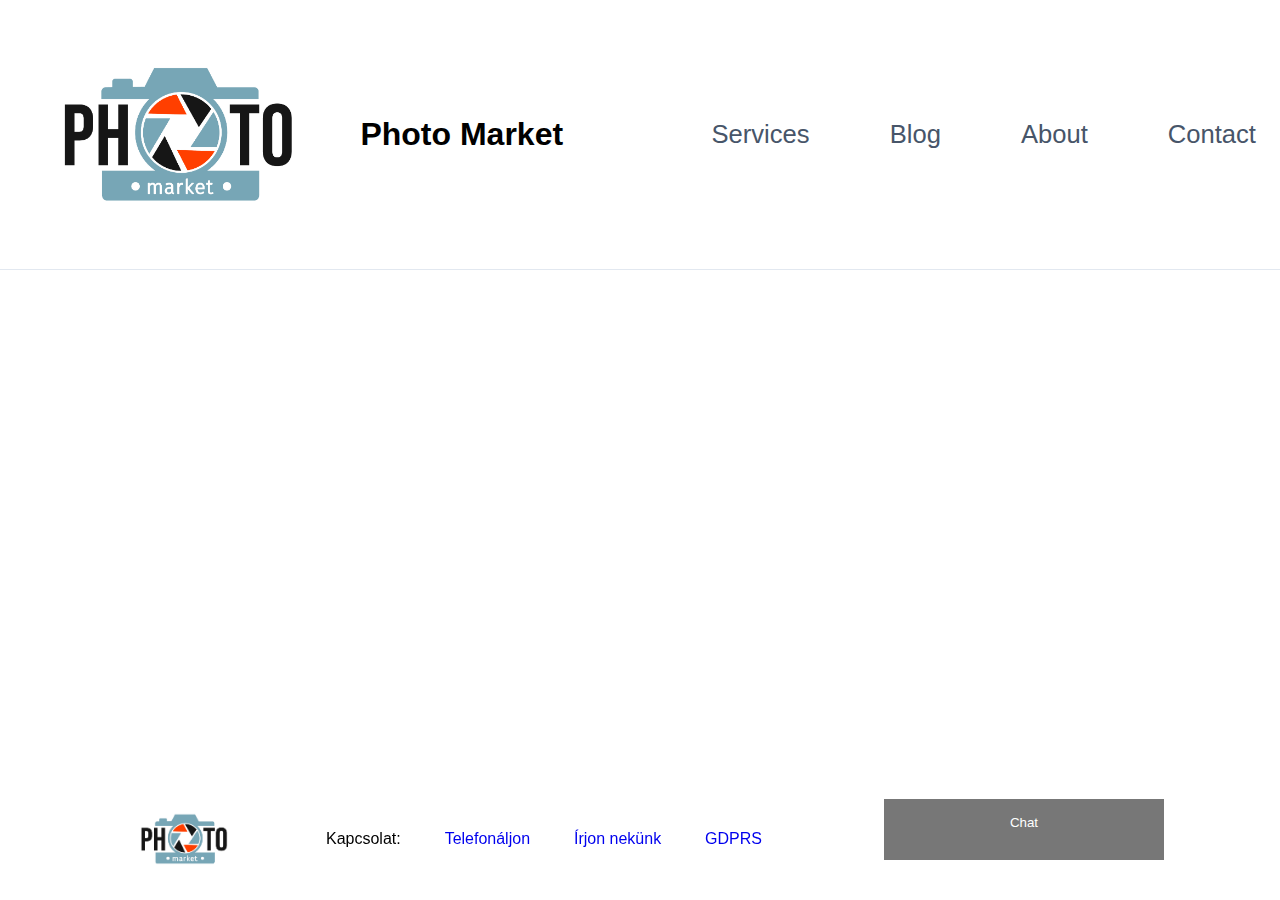
==== index.html @ 163d9f1d "Chatban javítottam" ====
<!DOCTYPE html>
<html lang="en">
<head>
    <meta charset="UTF-8">
    <meta http-equiv="X-UA-Compatible" content="IE=edge">
    <meta name="viewport" content="width=device-width, initial-scale=1.0">
    <title>Közös project</title>
    <link rel="stylesheet" href="index.css">
    <link rel="stylesheet" href="kategóriák.html">
</head>
<body class="body">
    <div class="popup-overlay">
        <div class="popup">
            <h1>Canon nyári akció</h1>
            <p>Kattints a bezáráshoz!</p>
        </div>
    </div>
    <header class="header">
        <nav class="navbar">
            <img  id="logoImg" src="képek/LOGO-01.jpg" alt="logo">
            <h1 id="photoMarket">Photo Market</h1>
            <ul class="nav-menu">
                <li class="nav-item">
                    <a href="#" class="nav-link">Services</a>
                </li>
                <li class="nav-item">
                    <a href="#" class="nav-link">Blog</a>
                </li>
                <li class="nav-item">
                    <a href="#" class="nav-link">About</a>
                </li>
                <li class="nav-item">
                    <a href="#" class="nav-link">Contact</a>
                </li>
            </ul>
            <div class="hamburger">
                <span class="bar"></span>
                <span class="bar"></span>
                <span class="bar"></span>
            </div>
        </nav>
    </header>
    <footer class="footer">
        <div class="a_side"><img src="képek/LOGO-01.jpg" alt="logo"></div>
        <div class="b_side">
            <div id="b_sideLeft">
                <p>Kapcsolat:</p>
                <a href="tel:+36701234567">Telefonáljon</a>
                <a href="mailto:#">Írjon nekünk</a>
                <a href="https://eur-lex.europa.eu/legal-content/HU/TXT/HTML/?uri=LEGISSUM:310401_2">GDPRS</a>
            </div>
            <div id="b_sideRight">
            <button class="open-button" onclick="openForm()">Chat</button>
                <div class="chat-popup" id="myForm">
                    <form action="/action_page.php" class="form-container">
                        <h1>Chat</h1>
                        <label for="msg"><b>Üzenet</b></label>
                        <textarea placeholder="Type message.." name="msg" required></textarea>
                        <button type="submit" class="btn">Küldés</button>
                        <button type="button" class="btn cancel" onclick="closeForm()">Bezár</button>
                    </form>
                </div>
            </div>
        </div>
    </footer>
    <script src="index.js"></script>
</body>
</html>
---- index.css ----
/* popup ablak , sötétítés , stb*/
.popup-overlay {
    position: fixed;
    top: 0;
    left: 0;
    width: 100%;
    height: 100%;
    background-color: rgba(0, 0, 0, 0.7);
    display: flex;
    justify-content: center;
    align-items: center;
    z-index: 9999;
    visibility: hidden;
    opacity: 0;
    transition: visibility 0s, opacity 0.3s;
}
.popup {
    background-color: #f80101;
    width: 30%;
    height: 30%;
    padding: 20px;
    box-shadow: 0 0 10px rgba(0, 0, 0, 0.5);
    cursor: pointer;
    display: flex;
    flex-direction: column;
    align-items: center;
    text-align: center;
    color: #ffffff;
}
.popup h1 {
    font-size: 24px;
    margin-bottom: 10px;
}
.popup p {
    font-size: 16px;
}
.popup-overlay.active {
    visibility: visible;
    opacity: 1;
}
/* a tényleges body*/
body {
    margin: 0;
    padding: 0;
    box-sizing: border-box;
}
html {
    font-family: 'Roboto', sans-serif;
}
li {
    list-style: none;
}
a {
    text-decoration: none;
}

/* Hamburger menü*/
.header{
    border-bottom: 1px solid #E2E8F0;
    position: sticky;
    top: 0;
}
.navbar {
    display: flex;
    justify-content: space-between;
    align-items: center;
    padding: 1rem 1.5rem;
}
#logoImg{
    width: 25%;
    height: 15%;
}
#mutyi{
    font-size: 4rem;
    font-family: 'Roboto', sans-serif;
}
.hamburger {
    display: none;
}
.bar {
    display: block;
    width: 25px;
    height: 3px;
    margin: 5px auto;
    -webkit-transition: all 0.3s ease-in-out;
    transition: all 0.3s ease-in-out;
    background-color: #101010;
}
.nav-menu {
    display: flex;
    justify-content: space-between;
    align-items: center;
}
.nav-item {
    margin-left: 5rem;
}
.nav-link{
    font-size: 1.6rem;
    font-weight: 400;
    color: #475569;
}
.nav-link:hover{
    color: #482ff7;
}
.footer{
    width: 100%;
    height: 10%;
    position: fixed;
    bottom: 0;
    display: flex;
    justify-content: center;
    align-items: center;
    padding: 1rem 1.5rem;
}
.a_side{
    display: flex;
    justify-content: center;
    width: 15%;
}
.a_side img{
    max-width: 60%;
    height: 50%;
}
.b_side{
    display: flex;
    justify-content: space-around;
    width: 75%;
    height: 100%;
}
#b_sideLeft{
    width: 50%;
    display: flex;
    justify-content: space-around;
    align-items: center;
}
#b_sideRight{
    display: flex;
    justify-content: center;
    align-items: center;
    padding-bottom: 20px;
    width: 40%;
}

/* Livechat popup */
.open-button {
    background-color: #555555;
    color: white;
    padding: 16px 20px;
    border: none;
    cursor: pointer;
    opacity: 0.8;
    padding-bottom: 30px;
    bottom: 23px;
    right: 28px;
    width: 280px;
  }
  
  /* Popup alapértelmezés szerint elrejtve */
  .chat-popup {
    display: none;
    position: fixed;
    bottom: 0;
    right: 15px;
    border: 3px solid #f1f1f1;
    z-index: 9;
  }
  
  /* Stílusok hozzáadása a form-hoz */
  .form-container {
    max-width: 300px;
    padding: 10px;
    background-color: white;
  }
  
  /* Teljes szélességű szövegterület */
  .form-container textarea {
    width: 100%;
    padding: 15px;
    margin: 5px 0 22px 0;
    border: none;
    background: #f1f1f1;
    resize: none;
    min-height: 200px;
  }
  
  /* Amikor a szövegterület fókuszba kerül */
  .form-container textarea:focus {
    background-color: #ddd;
    outline: none;
  }
  
  /* Stílus beállítása a küldés gombhoz */
  .form-container .btn {
    background-color: #04AA6D;
    color: white;
    padding: 16px 20px;
    border: none;
    cursor: pointer;
    width: 100%;
    margin-bottom:10px;
    opacity: 0.8;
  }
  
  /* Piros háttérszín a Mégse gombhoz */
  .form-container .cancel {
    background-color: red;
  }
  
  /* Adjon hozzá néhány lebegő effektust a gombokhoz */
  .form-container .btn:hover, .open-button:hover {
    opacity: 1;
  }

/* Mobilbarát stílus */
@media only screen and (max-width: 768px) {
    #photoMarket{
        font-size: 2rem;
    }
    #b_sideLeft{
        font-size: 0.5rem;
    }
    .nav-menu {
        position: fixed;
        left: -100%;
        top: 5rem;
        flex-direction: column;
        background-color: #fff;
        width: 100%;
        border-radius: 10px;
        text-align: center;
        transition: 0.3s;
        box-shadow:
            0 10px 27px rgba(0, 0, 0, 0.05);
    }
    .nav-menu.active {
        left: 0;
    }
    .nav-item {
        margin: 2.5rem 0;
    }
    .hamburger {
        display: block;
        cursor: pointer;
    }
    .hamburger.active .bar:nth-child(2) {
        opacity: 0;
    }
    .hamburger.active .bar:nth-child(1) {
        transform: translateY(8px) rotate(45deg);
    }
    .hamburger.active .bar:nth-child(3) {
        transform: translateY(-8px) rotate(-45deg);
    }
    .open-button {
        display: flex;
        justify-content: center;
        align-items: center;
        text-align: center;
        font-size: 15px;
        color: #101010;
        background-color: chartreuse;
        position: sticky;
        bottom: 10%;
        width: 10%;
        height: 10%;
        border-radius: 50%;
    }
}
  
  /* Tablet méret */
  @media only screen and (min-width: 768px) and (max-width: 1024px) {
    #photoMarket{
        font-size: 1.5rem;
    }
  }
  
  /* Desktop méret */
  @media only screen and (min-width: 1024px) {
    #photoMarket{
        font-size: 2rem;
    }
  }
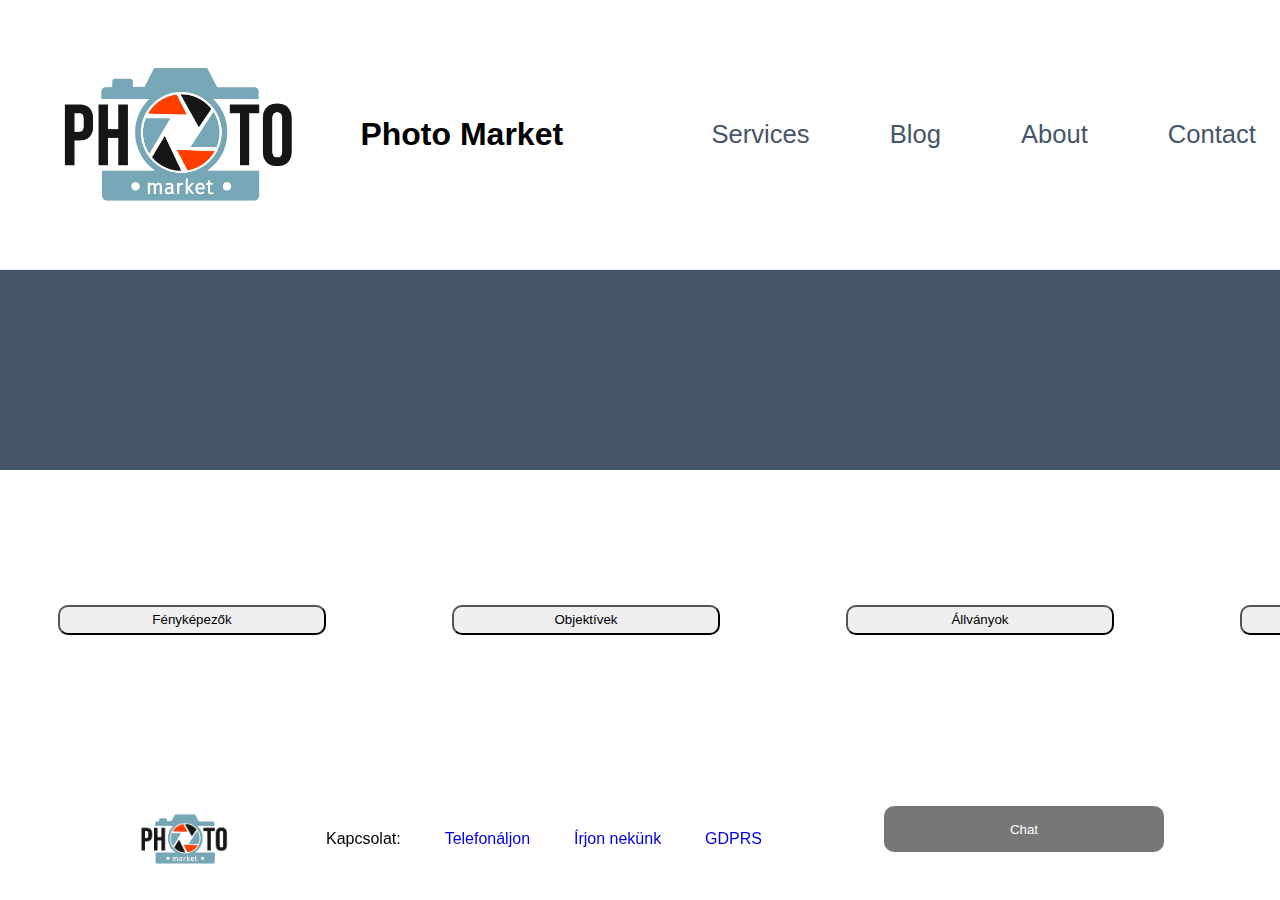
==== commit 8f449f94: "Kategóriák slider elkészült" ====
--- a/index.html
+++ b/index.html
@@ -40,6 +40,13 @@
             </div>
         </nav>
     </header>
+    <div class="slider"></div>
+    <div id="category_container">
+        <div class="category category1" onclick=""><button>Fényképezők</button></div>
+        <div class="category category2" onclick=""><button>Objektívek</button></div>
+        <div class="category category3" onclick=""><button>Állványok</button></div>
+        <div class="category category4" onclick=""><button>Memóriák</button></div>
+    </div>
     <footer class="footer">
         <div class="a_side"><img src="képek/LOGO-01.jpg" alt="logo"></div>
         <div class="b_side">
--- a/index.css
+++ b/index.css
@@ -1,4 +1,4 @@
-/* popup ablak , sötétítés , stb*/
+                                /* popup ablak , sötétítés , stb*/
 .popup-overlay {
     position: fixed;
     top: 0;
@@ -38,7 +38,8 @@
     visibility: visible;
     opacity: 1;
 }
-/* a tényleges body*/
+
+                                /* a tényleges body*/
 body {
     margin: 0;
     padding: 0;
@@ -54,11 +55,12 @@
     text-decoration: none;
 }
 
-/* Hamburger menü*/
+                                /* Header */
 .header{
     border-bottom: 1px solid #E2E8F0;
     position: sticky;
     top: 0;
+    background-color: #ffffff;
 }
 .navbar {
     display: flex;
@@ -69,10 +71,6 @@
 #logoImg{
     width: 25%;
     height: 15%;
-}
-#mutyi{
-    font-size: 4rem;
-    font-family: 'Roboto', sans-serif;
 }
 .hamburger {
     display: none;
@@ -102,11 +100,81 @@
 .nav-link:hover{
     color: #482ff7;
 }
+
+                                /*Slider*/
+.slider{
+    width: 100%;
+    height: 200px;
+    background-color: #475569;
+}
+
+                                /* Kattintható Kategóriák*/
+#category_container{
+    display: flex;
+    overflow-x: auto;
+    white-space: nowrap;
+}
+.category {
+    flex: 0 0 30%;
+    margin-right: 10px;
+  }
+  button{
+    width:70%;
+    height:30px;
+    border-radius:10px;
+  }
+.category_container-button {
+    width: 100%; 
+    height: auto; 
+    margin: 15px;
+  }
+.category1{
+    display: flex;
+    justify-content: center;
+    align-items: center;
+    width: 25%;
+    height: 300px;
+    background-image: url(képek/kategoriák/fényképezőgépek/r5.jpeg);
+    background-size: cover;
+    background-position: center;
+}
+.category2{
+    display: flex;
+    justify-content: center;
+    align-items: center;
+    width: 25%;
+    height: 300px;
+    background-image: url(képek/kategoriák/objektívek/35.jpg);
+    background-size: cover;
+    background-position: center;
+}
+.category3{
+    display: flex;
+    justify-content: center;
+    align-items: center;
+    width: 25%;
+    height: 300px;
+    background-image: url(képek/kategoriák/állványok/dw-manfrotto-546gb-280px.png);
+    background-size: cover;
+    background-position: center;
+}
+.category4{
+    display: flex;
+    justify-content: center;
+    align-items: center;
+    width: 25%;
+    height: 300px;
+    background-image: url(képek/kategoriák/memoriakártya/sd.jpeg);
+    background-size: cover;
+    background-position: center;
+}
+
+                                /* Footer */
 .footer{
     width: 100%;
     height: 10%;
-    position: fixed;
-    bottom: 0;
+    position: fixed;/* kiszedni ha megvannak a többiek */
+    bottom: 0;/* kiszedni ha megvannak a többiek */
     display: flex;
     justify-content: center;
     align-items: center;
@@ -141,7 +209,7 @@
     width: 40%;
 }
 
-/* Livechat popup */
+                                /* Livechat popup */
 .open-button {
     background-color: #555555;
     color: white;
@@ -211,7 +279,7 @@
     opacity: 1;
   }
 
-/* Mobilbarát stílus */
+                                /* Mobilbarát stílus */
 @media only screen and (max-width: 768px) {
     #photoMarket{
         font-size: 2rem;
@@ -221,7 +289,7 @@
     }
     .nav-menu {
         position: fixed;
-        left: -100%;
+        left: 100%;
         top: 5rem;
         flex-direction: column;
         background-color: #fff;
@@ -265,16 +333,31 @@
         height: 10%;
         border-radius: 50%;
     }
-}
-  
-  /* Tablet méret */
+    .footer{
+        display: flex;
+        width: 100%;
+        height: 10%;
+        justify-content: space-around;
+        align-items: center;
+      }
+      #b_sideLeft{
+        width: 80%;
+      }
+      .category {
+        margin:10px;
+        height:100px;
+        flex: 0 0 30%;
+      }
+}
+  
+                                /* Tablet méret */
   @media only screen and (min-width: 768px) and (max-width: 1024px) {
     #photoMarket{
         font-size: 1.5rem;
     }
   }
   
-  /* Desktop méret */
+                                /* Desktop méret */
   @media only screen and (min-width: 1024px) {
     #photoMarket{
         font-size: 2rem;
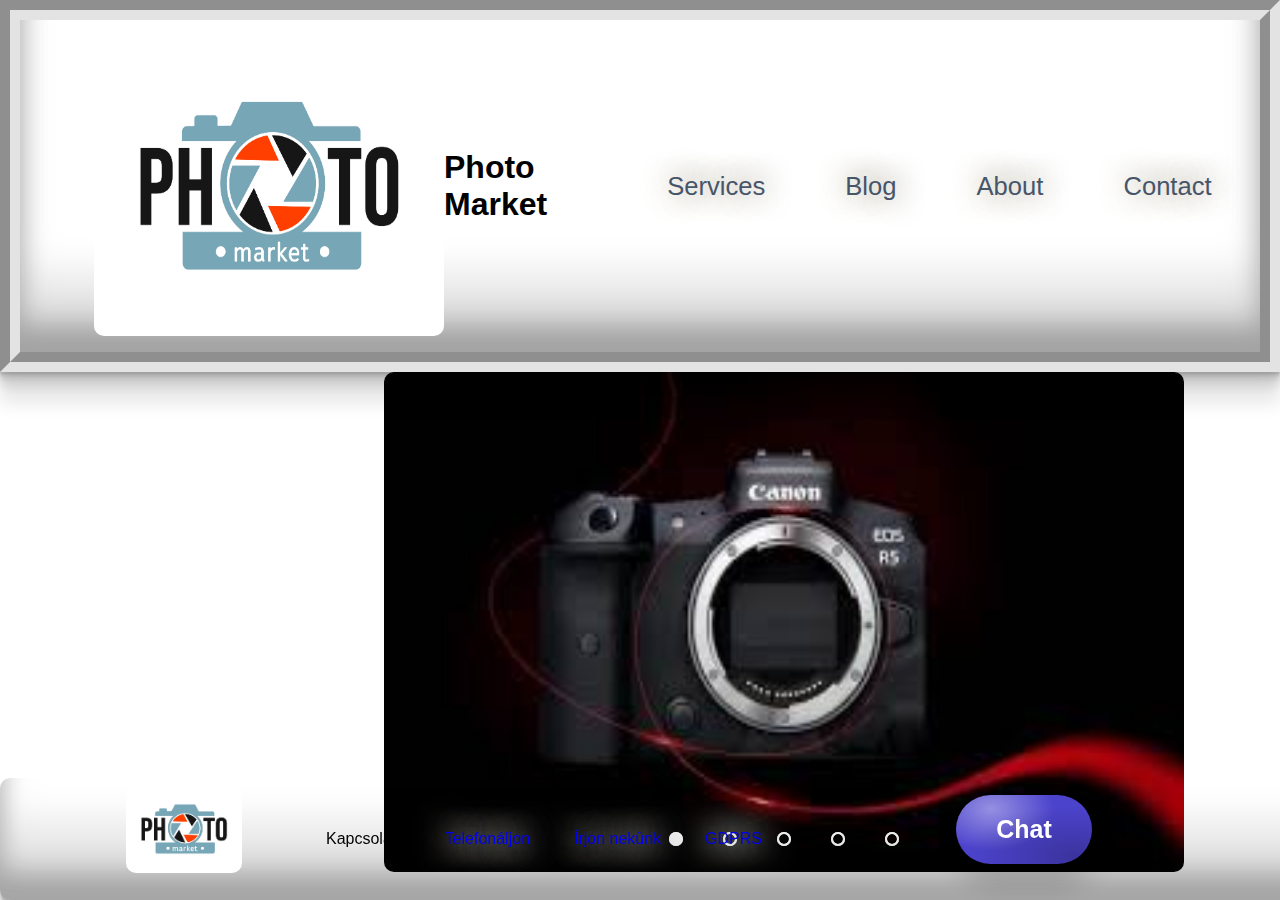
==== commit 8e6b609b: "addedslider" ====
--- a/index.html
+++ b/index.html
@@ -40,13 +40,51 @@
             </div>
         </nav>
     </header>
-    <div class="slider"></div>
-    <div id="category_container">
-        <div class="category category1" onclick=""><button>Fényképezők</button></div>
-        <div class="category category2" onclick=""><button>Objektívek</button></div>
-        <div class="category category3" onclick=""><button>Állványok</button></div>
-        <div class="category category4" onclick=""><button>Memóriák</button></div>
-    </div>
+    <!--slider start-->
+    <div class="slider" onmouseover="stopShow()" onmouseout="runShow()">
+        <div class="slides">
+          <!--kattintható gombok-->
+          <input type="radio" name="radio-btn" id="radio1" checked onclick="updateCounter(1)">
+          <input type="radio" name="radio-btn" id="radio2" onclick="updateCounter(2)">
+          <input type="radio" name="radio-btn" id="radio3" onclick="updateCounter(3)">
+          <input type="radio" name="radio-btn" id="radio4" onclick="updateCounter(4)">
+          <input type="radio" name="radio-btn" id="radio5" onclick="updateCounter(5)">
+        
+          <!--slider képek-->
+          <div class="slide first">
+            <img src="képek\kategoriák\slider\slider 1.jpeg" alt="">
+          </div>
+          <div class="slide">
+            <img src="képek\kategoriák\slider\slider 2.jpeg" alt="">
+          </div>
+          <div class="slide">
+            <img src="képek\kategoriák\slider\slider 3.jpg" alt="">
+          </div>
+          <div class="slide">
+            <img src="képek\kategoriák\slider\slider 4.jpg" alt="">
+          </div>
+          <div class="slide">
+            <img src="képek\kategoriák\slider\slider 5.jpeg" alt="">
+          </div>          
+          <!--automatic navigation-->
+          <div class="navigation-auto">
+            <div class="auto-btn1"></div>
+            <div class="auto-btn2"></div>
+            <div class="auto-btn3"></div>
+            <div class="auto-btn4"></div>
+            <div class="auto-btn5"></div>
+          </div>
+          
+        </div>
+        <!--manual navigation - hány gombot mutasson-->
+        <div class="navigation-manual">
+          <label for="radio1" class="manual-btn"></label>
+          <label for="radio2" class="manual-btn"></label>
+          <label for="radio3" class="manual-btn"></label>
+          <label for="radio4" class="manual-btn"></label>
+          <label for="radio5" class="manual-btn"></label>
+        </div>
+      </div>
     <footer class="footer">
         <div class="a_side"><img src="képek/LOGO-01.jpg" alt="logo"></div>
         <div class="b_side">
--- a/index.css
+++ b/index.css
@@ -1,11 +1,11 @@
-                                /* popup ablak , sötétítés , stb*/
+/* popup ablak , sötétítés , stb*/
 .popup-overlay {
     position: fixed;
     top: 0;
     left: 0;
     width: 100%;
     height: 100%;
-    background-color: rgba(0, 0, 0, 0.7);
+    background-color: rgba(0, 0, 0, 0.8);
     display: flex;
     justify-content: center;
     align-items: center;
@@ -14,6 +14,7 @@
     opacity: 0;
     transition: visibility 0s, opacity 0.3s;
 }
+
 .popup {
     background-color: #f80101;
     width: 30%;
@@ -26,7 +27,11 @@
     align-items: center;
     text-align: center;
     color: #ffffff;
-}
+    box-shadow: rgba(46, 62, 240, 0.4) 10px 10px, rgba(46, 91, 240, 0.3) 15px 15px, rgba(46, 137, 240, 0.2) 20px 20px, rgba(46, 149, 240, 0.1) 25px 25px, rgba(46, 179, 240, 0.05) 30px 30px;
+    border-radius: 10px;
+    border: 5px solid #292929;
+}
+
 .popup h1 {
     font-size: 24px;
     margin-bottom: 10px;
@@ -38,8 +43,7 @@
     visibility: visible;
     opacity: 1;
 }
-
-                                /* a tényleges body*/
+/* a tényleges body*/
 body {
     margin: 0;
     padding: 0;
@@ -53,24 +57,37 @@
 }
 a {
     text-decoration: none;
-}
-
-                                /* Header */
+    text-shadow: 10px 10px 25px rgb(203, 201, 193),
+    -10px 10px 25px rgb(220, 216, 202),
+    -10px -10px 25px rgb(211, 207, 194),
+    10px -10px 25px rgb(185, 182, 174);
+}
+
+/* Hamburger menü*/
 .header{
-    border-bottom: 1px solid #E2E8F0;
+    border-color: #e3e3e3;
+    border-width: 20px;
+    border-style: groove;
+    box-shadow: rgba(0, 0, 0, 0.17) 0px -23px 25px 0px inset, rgba(0, 0, 0, 0.15) 0px -36px 30px 0px inset, rgba(0, 0, 0, 0.1) 0px -79px 40px 0px inset, rgba(0, 0, 0, 0.06) 0px 2px 1px, rgba(0, 0, 0, 0.09) 0px 4px 2px, rgba(0, 0, 0, 0.09) 0px 8px 4px, rgba(0, 0, 0, 0.09) 0px 16px 8px, rgba(0, 0, 0, 0.09) 0px 32px 16px;
     position: sticky;
     top: 0;
-    background-color: #ffffff;
 }
 .navbar {
     display: flex;
     justify-content: space-between;
     align-items: center;
     padding: 1rem 1.5rem;
+    height: 300px;
+    margin: 0px 50px 0px 50px;
 }
 #logoImg{
-    width: 25%;
-    height: 15%;
+    width: 350px;
+    height: 300px;
+    border-radius: 10px;
+}
+#mutyi{
+    font-size: 4rem;
+    font-family: 'Roboto', sans-serif;
 }
 .hamburger {
     display: none;
@@ -100,85 +117,17 @@
 .nav-link:hover{
     color: #482ff7;
 }
-
-                                /*Slider*/
-.slider{
-    width: 100%;
-    height: 200px;
-    background-color: #475569;
-}
-
-                                /* Kattintható Kategóriák*/
-#category_container{
-    display: flex;
-    overflow-x: auto;
-    white-space: nowrap;
-}
-.category {
-    flex: 0 0 30%;
-    margin-right: 10px;
-  }
-  button{
-    width:70%;
-    height:30px;
-    border-radius:10px;
-  }
-.category_container-button {
-    width: 100%; 
-    height: auto; 
-    margin: 15px;
-  }
-.category1{
-    display: flex;
-    justify-content: center;
-    align-items: center;
-    width: 25%;
-    height: 300px;
-    background-image: url(képek/kategoriák/fényképezőgépek/r5.jpeg);
-    background-size: cover;
-    background-position: center;
-}
-.category2{
-    display: flex;
-    justify-content: center;
-    align-items: center;
-    width: 25%;
-    height: 300px;
-    background-image: url(képek/kategoriák/objektívek/35.jpg);
-    background-size: cover;
-    background-position: center;
-}
-.category3{
-    display: flex;
-    justify-content: center;
-    align-items: center;
-    width: 25%;
-    height: 300px;
-    background-image: url(képek/kategoriák/állványok/dw-manfrotto-546gb-280px.png);
-    background-size: cover;
-    background-position: center;
-}
-.category4{
-    display: flex;
-    justify-content: center;
-    align-items: center;
-    width: 25%;
-    height: 300px;
-    background-image: url(képek/kategoriák/memoriakártya/sd.jpeg);
-    background-size: cover;
-    background-position: center;
-}
-
-                                /* Footer */
 .footer{
     width: 100%;
     height: 10%;
-    position: fixed;/* kiszedni ha megvannak a többiek */
-    bottom: 0;/* kiszedni ha megvannak a többiek */
+    position: fixed;
+    bottom: 0;
     display: flex;
     justify-content: center;
     align-items: center;
     padding: 1rem 1.5rem;
+    box-shadow: rgba(0, 0, 0, 0.17) 0px -23px 25px 0px inset, rgba(0, 0, 0, 0.15) 0px -36px 30px 0px inset, rgba(0, 0, 0, 0.1) 0px -79px 40px 0px inset, rgba(0, 0, 0, 0.06) 0px 2px 1px, rgba(0, 0, 0, 0.09) 0px 4px 2px, rgba(0, 0, 0, 0.09) 0px 8px 4px, rgba(0, 0, 0, 0.09) 0px 16px 8px, rgba(0, 0, 0, 0.09) 0px 32px 16px;
+    border-radius: 10px;
 }
 .a_side{
     display: flex;
@@ -188,6 +137,8 @@
 .a_side img{
     max-width: 60%;
     height: 50%;
+    border-radius: 10px;
+    margin-bottom: 20px;
 }
 .b_side{
     display: flex;
@@ -209,18 +160,24 @@
     width: 40%;
 }
 
-                                /* Livechat popup */
+/* Livechat popup */
 .open-button {
-    background-color: #555555;
-    color: white;
-    padding: 16px 20px;
-    border: none;
-    cursor: pointer;
-    opacity: 0.8;
-    padding-bottom: 30px;
-    bottom: 23px;
-    right: 28px;
-    width: 280px;
+  color: #fff;
+  padding: 20px 40px;
+  border-radius: 100px;
+  background-color: #4C43CD;
+  background-image: radial-gradient(93% 87% at 87% 89%, rgba(0, 0, 0, 0.23) 0%, transparent 86.18%), radial-gradient(66% 87% at 26% 20%, rgba(255, 255, 255, 0.41) 0%, rgba(255, 255, 255, 0) 69.79%, rgba(255, 255, 255, 0) 100%);
+  box-shadow: 2px 19px 31px rgba(0, 0, 0, 0.2);
+  font-weight: bold;
+  font-size: 25px;
+
+  border: 0;
+
+  user-select: none;
+  -webkit-user-select: none;
+  touch-action: manipulation;
+
+  cursor: pointer;
   }
   
   /* Popup alapértelmezés szerint elrejtve */
@@ -231,6 +188,7 @@
     right: 15px;
     border: 3px solid #f1f1f1;
     z-index: 9;
+    border-radius: 15px;
   }
   
   /* Stílusok hozzáadása a form-hoz */
@@ -238,17 +196,19 @@
     max-width: 300px;
     padding: 10px;
     background-color: white;
+    border-radius: 15px;
   }
   
   /* Teljes szélességű szövegterület */
   .form-container textarea {
-    width: 100%;
+    width: 270px;
     padding: 15px;
     margin: 5px 0 22px 0;
     border: none;
     background: #f1f1f1;
     resize: none;
     min-height: 200px;
+    border-radius: 15px;
   }
   
   /* Amikor a szövegterület fókuszba kerül */
@@ -267,11 +227,13 @@
     width: 100%;
     margin-bottom:10px;
     opacity: 0.8;
+    border-radius: 15px;
   }
   
   /* Piros háttérszín a Mégse gombhoz */
   .form-container .cancel {
     background-color: red;
+    border-radius: 15px;
   }
   
   /* Adjon hozzá néhány lebegő effektust a gombokhoz */
@@ -279,7 +241,7 @@
     opacity: 1;
   }
 
-                                /* Mobilbarát stílus */
+/* Mobilbarát stílus */
 @media only screen and (max-width: 768px) {
     #photoMarket{
         font-size: 2rem;
@@ -289,7 +251,7 @@
     }
     .nav-menu {
         position: fixed;
-        left: 100%;
+        left: -100%;
         top: 5rem;
         flex-direction: column;
         background-color: #fff;
@@ -333,31 +295,130 @@
         height: 10%;
         border-radius: 50%;
     }
-    .footer{
-        display: flex;
-        width: 100%;
-        height: 10%;
-        justify-content: space-around;
-        align-items: center;
-      }
-      #b_sideLeft{
-        width: 80%;
-      }
-      .category {
-        margin:10px;
-        height:100px;
-        flex: 0 0 30%;
-      }
-}
-  
-                                /* Tablet méret */
+}
+  
+/*slider css eleje*/
+.slider{
+    width: 800px;
+    height: 500px;
+    border-radius: 10px;
+    overflow: hidden;
+    margin-left: 30%;
+  }
+  
+  .slides{
+    width: 500%;
+    height: 500px;
+    display: flex;
+  }
+  
+  .slides input{
+    display: none;
+  }
+  
+  .slide{
+    width: 20%;
+    transition: 2s;
+  }
+  
+  .slide img{
+    width: 800px;
+    height: 500px;
+  }
+  
+  .navigation-manual{
+    position: absolute;
+    width: 800px;
+    margin-top: -40px;
+    display: flex;
+    justify-content: center;
+  }
+  
+  .manual-btn{
+    border: 2px solid white;
+    padding: 5px;
+    border-radius: 10px;
+    cursor: pointer;
+    transition: 1s;
+  }
+  
+  .manual-btn:not(:last-child){
+    margin-right: 40px;
+  }
+  
+  .manual-btn:hover{
+    background: white;
+  }
+  
+  #radio1:checked ~ .first{
+    margin-left: 0;
+  }
+  
+  #radio2:checked ~ .first{
+    margin-left: -20%;
+  }
+  
+  #radio3:checked ~ .first{
+    margin-left: -40%;
+  }
+  
+  #radio4:checked ~ .first{
+    margin-left: -60%;
+  }
+
+  #radio5:checked ~ .first{
+    margin-left: -80%;
+  }
+ 
+  .navigation-auto{
+    position: absolute;
+    display: flex;
+    width: 800px;
+    justify-content: center;
+    margin-top: 460px;
+  }
+  
+  .navigation-auto div{
+    border: 2px solid white;
+    padding: 5px;
+    border-radius: 10px;
+    transition: 1s;
+  }
+  
+  .navigation-auto div:not(:last-child){
+    margin-right: 40px;
+  }
+  
+  #radio1:checked ~ .navigation-auto .auto-btn1{
+    background: white;
+  }
+  
+  #radio2:checked ~ .navigation-auto .auto-btn2{
+    background: white;
+  }
+  
+  #radio3:checked ~ .navigation-auto .auto-btn3{
+    background: white;
+  }
+  
+  #radio4:checked ~ .navigation-auto .auto-btn4{
+    background: white;
+  }
+
+  #radio5:checked ~ .navigation-auto .auto-btn5{
+    background: white;
+  }
+
+  /*slider css vége*/
+
+  /* Tablet méret */
   @media only screen and (min-width: 768px) and (max-width: 1024px) {
     #photoMarket{
         font-size: 1.5rem;
     }
   }
   
-                                /* Desktop méret */
+  /* Desktop méret */
   @media only screen and (min-width: 1024px) {
     #photoMarket{
         font-size: 2rem;
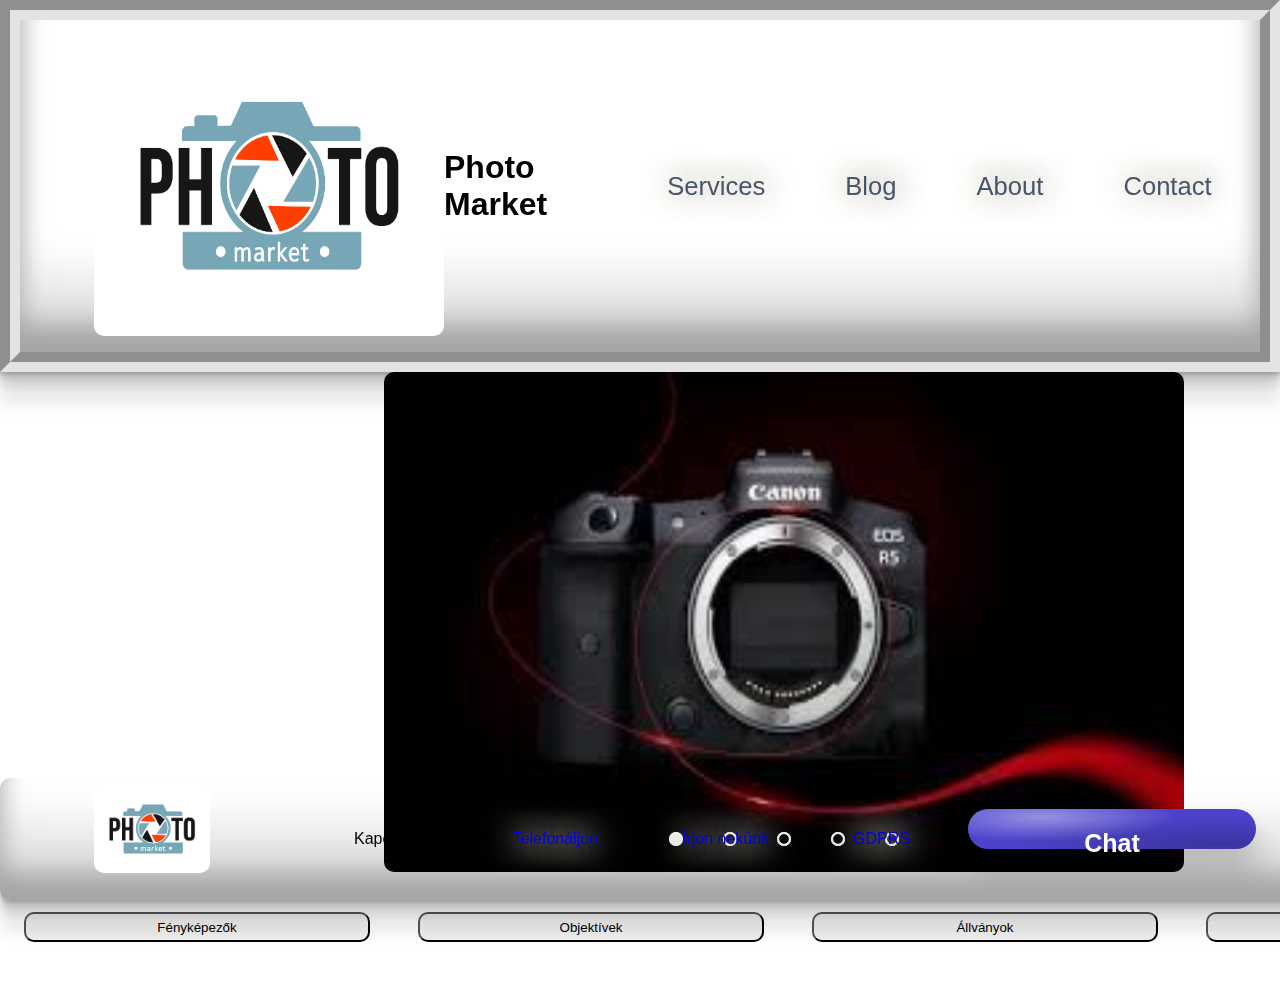
==== commit 81335746: "Tesztelem" ====
--- a/index.html
+++ b/index.html
@@ -85,6 +85,14 @@
           <label for="radio5" class="manual-btn"></label>
         </div>
       </div>
+      <!--Termék kategóriák-->
+      <div id="category_container">
+        <div class="category category1" onclick=""><button>Fényképezők</button></div>
+        <div class="category category2" onclick=""><button>Objektívek</button></div>
+        <div class="category category3" onclick=""><button>Állványok</button></div>
+        <div class="category category4" onclick=""><button>Memóriák</button></div>
+    </div>
+    <!--Footer-->
     <footer class="footer">
         <div class="a_side"><img src="képek/LOGO-01.jpg" alt="logo"></div>
         <div class="b_side">
--- a/index.css
+++ b/index.css
@@ -1,163 +1,253 @@
 /* popup ablak , sötétítés , stb*/
 .popup-overlay {
-    position: fixed;
-    top: 0;
-    left: 0;
-    width: 100%;
-    height: 100%;
-    background-color: rgba(0, 0, 0, 0.8);
-    display: flex;
-    justify-content: center;
-    align-items: center;
-    z-index: 9999;
-    visibility: hidden;
-    opacity: 0;
-    transition: visibility 0s, opacity 0.3s;
+  position: fixed;
+  top: 0;
+  left: 0;
+  width: 100%;
+  height: 100%;
+  background-color: rgba(0, 0, 0, 0.8);
+  display: flex;
+  justify-content: center;
+  align-items: center;
+  z-index: 9999;
+  visibility: hidden;
+  opacity: 0;
+  transition: visibility 0s, opacity 0.3s;
 }
 
 .popup {
-    background-color: #f80101;
-    width: 30%;
-    height: 30%;
-    padding: 20px;
-    box-shadow: 0 0 10px rgba(0, 0, 0, 0.5);
-    cursor: pointer;
-    display: flex;
-    flex-direction: column;
-    align-items: center;
-    text-align: center;
-    color: #ffffff;
-    box-shadow: rgba(46, 62, 240, 0.4) 10px 10px, rgba(46, 91, 240, 0.3) 15px 15px, rgba(46, 137, 240, 0.2) 20px 20px, rgba(46, 149, 240, 0.1) 25px 25px, rgba(46, 179, 240, 0.05) 30px 30px;
-    border-radius: 10px;
-    border: 5px solid #292929;
+  background-color: #f80101;
+  width: 30%;
+  height: 30%;
+  padding: 20px;
+  box-shadow: 0 0 10px rgba(0, 0, 0, 0.5);
+  cursor: pointer;
+  display: flex;
+  flex-direction: column;
+  align-items: center;
+  text-align: center;
+  color: #ffffff;
+  box-shadow: rgba(46, 62, 240, 0.4) 10px 10px, rgba(46, 91, 240, 0.3) 15px 15px, rgba(46, 137, 240, 0.2) 20px 20px, rgba(46, 149, 240, 0.1) 25px 25px, rgba(46, 179, 240, 0.05) 30px 30px;
+  border-radius: 10px;
+  border: 5px solid #292929;
 }
 
 .popup h1 {
-    font-size: 24px;
-    margin-bottom: 10px;
-}
+  font-size: 24px;
+  margin-bottom: 10px;
+}
+
 .popup p {
-    font-size: 16px;
-}
+  font-size: 16px;
+}
+
 .popup-overlay.active {
-    visibility: visible;
-    opacity: 1;
-}
+  visibility: visible;
+  opacity: 1;
+}
+
 /* a tényleges body*/
 body {
-    margin: 0;
-    padding: 0;
-    box-sizing: border-box;
-}
+  margin: 0;
+  padding: 0;
+  box-sizing: border-box;
+}
+
 html {
-    font-family: 'Roboto', sans-serif;
-}
+  font-family: 'Roboto', sans-serif;
+}
+
 li {
-    list-style: none;
-}
+  list-style: none;
+}
+
 a {
-    text-decoration: none;
-    text-shadow: 10px 10px 25px rgb(203, 201, 193),
+  text-decoration: none;
+  text-shadow: 10px 10px 25px rgb(203, 201, 193),
     -10px 10px 25px rgb(220, 216, 202),
     -10px -10px 25px rgb(211, 207, 194),
     10px -10px 25px rgb(185, 182, 174);
 }
 
 /* Hamburger menü*/
-.header{
-    border-color: #e3e3e3;
-    border-width: 20px;
-    border-style: groove;
-    box-shadow: rgba(0, 0, 0, 0.17) 0px -23px 25px 0px inset, rgba(0, 0, 0, 0.15) 0px -36px 30px 0px inset, rgba(0, 0, 0, 0.1) 0px -79px 40px 0px inset, rgba(0, 0, 0, 0.06) 0px 2px 1px, rgba(0, 0, 0, 0.09) 0px 4px 2px, rgba(0, 0, 0, 0.09) 0px 8px 4px, rgba(0, 0, 0, 0.09) 0px 16px 8px, rgba(0, 0, 0, 0.09) 0px 32px 16px;
-    position: sticky;
-    top: 0;
-}
+.header {
+  border-color: #e3e3e3;
+  border-width: 20px;
+  border-style: groove;
+  box-shadow: rgba(0, 0, 0, 0.17) 0px -23px 25px 0px inset, rgba(0, 0, 0, 0.15) 0px -36px 30px 0px inset, rgba(0, 0, 0, 0.1) 0px -79px 40px 0px inset, rgba(0, 0, 0, 0.06) 0px 2px 1px, rgba(0, 0, 0, 0.09) 0px 4px 2px, rgba(0, 0, 0, 0.09) 0px 8px 4px, rgba(0, 0, 0, 0.09) 0px 16px 8px, rgba(0, 0, 0, 0.09) 0px 32px 16px;
+  position: sticky;
+  top: 0;
+}
+
 .navbar {
-    display: flex;
-    justify-content: space-between;
-    align-items: center;
-    padding: 1rem 1.5rem;
-    height: 300px;
-    margin: 0px 50px 0px 50px;
-}
-#logoImg{
-    width: 350px;
-    height: 300px;
-    border-radius: 10px;
-}
-#mutyi{
-    font-size: 4rem;
-    font-family: 'Roboto', sans-serif;
-}
+  display: flex;
+  justify-content: space-between;
+  align-items: center;
+  padding: 1rem 1.5rem;
+  height: 300px;
+  margin: 0px 50px 0px 50px;
+}
+
+#logoImg {
+  width: 350px;
+  height: 300px;
+  border-radius: 10px;
+}
+
+#mutyi {
+  font-size: 4rem;
+  font-family: 'Roboto', sans-serif;
+}
+
 .hamburger {
-    display: none;
-}
+  display: none;
+}
+
 .bar {
-    display: block;
-    width: 25px;
-    height: 3px;
-    margin: 5px auto;
-    -webkit-transition: all 0.3s ease-in-out;
-    transition: all 0.3s ease-in-out;
-    background-color: #101010;
-}
+  display: block;
+  width: 25px;
+  height: 3px;
+  margin: 5px auto;
+  -webkit-transition: all 0.3s ease-in-out;
+  transition: all 0.3s ease-in-out;
+  background-color: #101010;
+}
+
 .nav-menu {
-    display: flex;
-    justify-content: space-between;
-    align-items: center;
-}
+  display: flex;
+  justify-content: space-between;
+  align-items: center;
+}
+
 .nav-item {
-    margin-left: 5rem;
-}
-.nav-link{
-    font-size: 1.6rem;
-    font-weight: 400;
-    color: #475569;
-}
-.nav-link:hover{
-    color: #482ff7;
-}
-.footer{
-    width: 100%;
-    height: 10%;
-    position: fixed;
-    bottom: 0;
-    display: flex;
-    justify-content: center;
-    align-items: center;
-    padding: 1rem 1.5rem;
-    box-shadow: rgba(0, 0, 0, 0.17) 0px -23px 25px 0px inset, rgba(0, 0, 0, 0.15) 0px -36px 30px 0px inset, rgba(0, 0, 0, 0.1) 0px -79px 40px 0px inset, rgba(0, 0, 0, 0.06) 0px 2px 1px, rgba(0, 0, 0, 0.09) 0px 4px 2px, rgba(0, 0, 0, 0.09) 0px 8px 4px, rgba(0, 0, 0, 0.09) 0px 16px 8px, rgba(0, 0, 0, 0.09) 0px 32px 16px;
-    border-radius: 10px;
-}
-.a_side{
-    display: flex;
-    justify-content: center;
-    width: 15%;
-}
-.a_side img{
-    max-width: 60%;
-    height: 50%;
-    border-radius: 10px;
-    margin-bottom: 20px;
-}
-.b_side{
-    display: flex;
-    justify-content: space-around;
-    width: 75%;
-    height: 100%;
-}
-#b_sideLeft{
-    width: 50%;
-    display: flex;
-    justify-content: space-around;
-    align-items: center;
-}
-#b_sideRight{
-    display: flex;
-    justify-content: center;
-    align-items: center;
-    padding-bottom: 20px;
-    width: 40%;
+  margin-left: 5rem;
+}
+
+.nav-link {
+  font-size: 1.6rem;
+  font-weight: 400;
+  color: #475569;
+}
+
+.nav-link:hover {
+  color: #482ff7;
+}
+
+/*Kategóriák Slider*/
+/* Kattintható Kategóriák*/
+#category_container {
+  display: flex;
+  overflow-x: auto;
+  white-space: nowrap;
+}
+
+.category {
+  flex: 0 0 30%;
+  margin-right: 10px;
+}
+
+button {
+  width: 70%;
+  height: 30px;
+  border-radius: 10px;
+}
+
+.category_container-button {
+  width: 100%;
+  height: auto;
+  margin: 15px;
+}
+
+.category1 {
+  display: flex;
+  justify-content: center;
+  align-items: center;
+  width: 25%;
+  height: 300px;
+  background-image: url(képek/kategoriák/fényképezőgépek/r5.jpeg);
+  background-size: cover;
+  background-position: center;
+}
+
+.category2 {
+  display: flex;
+  justify-content: center;
+  align-items: center;
+  width: 25%;
+  height: 300px;
+  background-image: url(képek/kategoriák/objektívek/35.jpg);
+  background-size: cover;
+  background-position: center;
+}
+
+.category3 {
+  display: flex;
+  justify-content: center;
+  align-items: center;
+  width: 25%;
+  height: 300px;
+  background-image: url(képek/kategoriák/állványok/dw-manfrotto-546gb-280px.png);
+  background-size: cover;
+  background-position: center;
+}
+
+.category4 {
+  display: flex;
+  justify-content: center;
+  align-items: center;
+  width: 25%;
+  height: 300px;
+  background-image: url(képek/kategoriák/memoriakártya/sd.jpeg);
+  background-size: cover;
+  background-position: center;
+}
+
+.footer {
+  width: 100%;
+  height: 10%;
+  position: fixed;
+  bottom: 0;
+  display: flex;
+  justify-content: center;
+  align-items: center;
+  padding: 1rem 1.5rem;
+  box-shadow: rgba(0, 0, 0, 0.17) 0px -23px 25px 0px inset, rgba(0, 0, 0, 0.15) 0px -36px 30px 0px inset, rgba(0, 0, 0, 0.1) 0px -79px 40px 0px inset, rgba(0, 0, 0, 0.06) 0px 2px 1px, rgba(0, 0, 0, 0.09) 0px 4px 2px, rgba(0, 0, 0, 0.09) 0px 8px 4px, rgba(0, 0, 0, 0.09) 0px 16px 8px, rgba(0, 0, 0, 0.09) 0px 32px 16px;
+  border-radius: 10px;
+}
+
+.a_side {
+  display: flex;
+  justify-content: center;
+  width: 15%;
+}
+
+.a_side img {
+  max-width: 60%;
+  height: 50%;
+  border-radius: 10px;
+  margin-bottom: 20px;
+}
+
+.b_side {
+  display: flex;
+  justify-content: space-around;
+  width: 75%;
+  height: 100%;
+}
+
+#b_sideLeft {
+  width: 50%;
+  display: flex;
+  justify-content: space-around;
+  align-items: center;
+}
+
+#b_sideRight {
+  display: flex;
+  justify-content: center;
+  align-items: center;
+  padding-bottom: 20px;
+  width: 40%;
 }
 
 /* Livechat popup */
@@ -178,249 +268,281 @@
   touch-action: manipulation;
 
   cursor: pointer;
-  }
-  
-  /* Popup alapértelmezés szerint elrejtve */
-  .chat-popup {
-    display: none;
-    position: fixed;
-    bottom: 0;
-    right: 15px;
-    border: 3px solid #f1f1f1;
-    z-index: 9;
-    border-radius: 15px;
-  }
-  
-  /* Stílusok hozzáadása a form-hoz */
-  .form-container {
-    max-width: 300px;
-    padding: 10px;
-    background-color: white;
-    border-radius: 15px;
-  }
-  
-  /* Teljes szélességű szövegterület */
-  .form-container textarea {
-    width: 270px;
-    padding: 15px;
-    margin: 5px 0 22px 0;
-    border: none;
-    background: #f1f1f1;
-    resize: none;
-    min-height: 200px;
-    border-radius: 15px;
-  }
-  
-  /* Amikor a szövegterület fókuszba kerül */
-  .form-container textarea:focus {
-    background-color: #ddd;
-    outline: none;
-  }
-  
-  /* Stílus beállítása a küldés gombhoz */
-  .form-container .btn {
-    background-color: #04AA6D;
-    color: white;
-    padding: 16px 20px;
-    border: none;
-    cursor: pointer;
-    width: 100%;
-    margin-bottom:10px;
-    opacity: 0.8;
-    border-radius: 15px;
-  }
-  
-  /* Piros háttérszín a Mégse gombhoz */
-  .form-container .cancel {
-    background-color: red;
-    border-radius: 15px;
-  }
-  
-  /* Adjon hozzá néhány lebegő effektust a gombokhoz */
-  .form-container .btn:hover, .open-button:hover {
-    opacity: 1;
-  }
+}
+
+/* Popup alapértelmezés szerint elrejtve */
+.chat-popup {
+  display: none;
+  position: fixed;
+  bottom: 0;
+  right: 15px;
+  border: 3px solid #f1f1f1;
+  z-index: 9;
+  border-radius: 15px;
+}
+
+/* Stílusok hozzáadása a form-hoz */
+.form-container {
+  max-width: 300px;
+  padding: 10px;
+  background-color: white;
+  border-radius: 15px;
+}
+
+/* Teljes szélességű szövegterület */
+.form-container textarea {
+  width: 270px;
+  padding: 15px;
+  margin: 5px 0 22px 0;
+  border: none;
+  background: #f1f1f1;
+  resize: none;
+  min-height: 200px;
+  border-radius: 15px;
+}
+
+/* Amikor a szövegterület fókuszba kerül */
+.form-container textarea:focus {
+  background-color: #ddd;
+  outline: none;
+}
+
+/* Stílus beállítása a küldés gombhoz */
+.form-container .btn {
+  background-color: #04AA6D;
+  color: white;
+  padding: 16px 20px;
+  border: none;
+  cursor: pointer;
+  width: 100%;
+  margin-bottom: 10px;
+  opacity: 0.8;
+  border-radius: 15px;
+}
+
+/* Piros háttérszín a Mégse gombhoz */
+.form-container .cancel {
+  background-color: red;
+  border-radius: 15px;
+}
+
+/* Adjon hozzá néhány lebegő effektust a gombokhoz */
+.form-container .btn:hover,
+.open-button:hover {
+  opacity: 1;
+}
 
 /* Mobilbarát stílus */
 @media only screen and (max-width: 768px) {
-    #photoMarket{
-        font-size: 2rem;
-    }
-    #b_sideLeft{
-        font-size: 0.5rem;
-    }
-    .nav-menu {
-        position: fixed;
-        left: -100%;
-        top: 5rem;
-        flex-direction: column;
-        background-color: #fff;
-        width: 100%;
-        border-radius: 10px;
-        text-align: center;
-        transition: 0.3s;
-        box-shadow:
-            0 10px 27px rgba(0, 0, 0, 0.05);
-    }
-    .nav-menu.active {
-        left: 0;
-    }
-    .nav-item {
-        margin: 2.5rem 0;
-    }
-    .hamburger {
-        display: block;
-        cursor: pointer;
-    }
-    .hamburger.active .bar:nth-child(2) {
-        opacity: 0;
-    }
-    .hamburger.active .bar:nth-child(1) {
-        transform: translateY(8px) rotate(45deg);
-    }
-    .hamburger.active .bar:nth-child(3) {
-        transform: translateY(-8px) rotate(-45deg);
-    }
-    .open-button {
-        display: flex;
-        justify-content: center;
-        align-items: center;
-        text-align: center;
-        font-size: 15px;
-        color: #101010;
-        background-color: chartreuse;
-        position: sticky;
-        bottom: 10%;
-        width: 10%;
-        height: 10%;
-        border-radius: 50%;
-    }
-}
-  
-/*slider css eleje*/
-.slider{
-    width: 800px;
-    height: 500px;
+  #photoMarket {
+    font-size: 2rem;
+  }
+
+  #b_sideLeft {
+    font-size: 0.5rem;
+  }
+
+  .nav-menu {
+    position: fixed;
+    left: -100%;
+    top: 5rem;
+    flex-direction: column;
+    background-color: #fff;
+    width: 100%;
     border-radius: 10px;
-    overflow: hidden;
-    margin-left: 30%;
-  }
-  
-  .slides{
-    width: 500%;
-    height: 500px;
-    display: flex;
-  }
-  
-  .slides input{
-    display: none;
-  }
-  
-  .slide{
-    width: 20%;
-    transition: 2s;
-  }
-  
-  .slide img{
-    width: 800px;
-    height: 500px;
-  }
-  
-  .navigation-manual{
-    position: absolute;
-    width: 800px;
-    margin-top: -40px;
+    text-align: center;
+    transition: 0.3s;
+    box-shadow:
+      0 10px 27px rgba(0, 0, 0, 0.05);
+  }
+
+  .nav-menu.active {
+    left: 0;
+  }
+
+  .nav-item {
+    margin: 2.5rem 0;
+  }
+
+  .hamburger {
+    display: block;
+    cursor: pointer;
+  }
+
+  .hamburger.active .bar:nth-child(2) {
+    opacity: 0;
+  }
+
+  .hamburger.active .bar:nth-child(1) {
+    transform: translateY(8px) rotate(45deg);
+  }
+
+  .hamburger.active .bar:nth-child(3) {
+    transform: translateY(-8px) rotate(-45deg);
+  }
+
+  .open-button {
     display: flex;
     justify-content: center;
-  }
-  
-  .manual-btn{
-    border: 2px solid white;
-    padding: 5px;
-    border-radius: 10px;
-    cursor: pointer;
-    transition: 1s;
-  }
-  
-  .manual-btn:not(:last-child){
-    margin-right: 40px;
-  }
-  
-  .manual-btn:hover{
-    background: white;
-  }
-  
-  #radio1:checked ~ .first{
-    margin-left: 0;
-  }
-  
-  #radio2:checked ~ .first{
-    margin-left: -20%;
-  }
-  
-  #radio3:checked ~ .first{
-    margin-left: -40%;
-  }
-  
-  #radio4:checked ~ .first{
-    margin-left: -60%;
-  }
-
-  #radio5:checked ~ .first{
-    margin-left: -80%;
-  }
- 
-  .navigation-auto{
-    position: absolute;
-    display: flex;
-    width: 800px;
-    justify-content: center;
-    margin-top: 460px;
-  }
-  
-  .navigation-auto div{
-    border: 2px solid white;
-    padding: 5px;
-    border-radius: 10px;
-    transition: 1s;
-  }
-  
-  .navigation-auto div:not(:last-child){
-    margin-right: 40px;
-  }
-  
-  #radio1:checked ~ .navigation-auto .auto-btn1{
-    background: white;
-  }
-  
-  #radio2:checked ~ .navigation-auto .auto-btn2{
-    background: white;
-  }
-  
-  #radio3:checked ~ .navigation-auto .auto-btn3{
-    background: white;
-  }
-  
-  #radio4:checked ~ .navigation-auto .auto-btn4{
-    background: white;
-  }
-
-  #radio5:checked ~ .navigation-auto .auto-btn5{
-    background: white;
-  }
-
-  /*slider css vége*/
-
-  /* Tablet méret */
-  @media only screen and (min-width: 768px) and (max-width: 1024px) {
-    #photoMarket{
-        font-size: 1.5rem;
-    }
-  }
-  
-  /* Desktop méret */
-  @media only screen and (min-width: 1024px) {
-    #photoMarket{
-        font-size: 2rem;
-    }
-  }+    align-items: center;
+    text-align: center;
+    font-size: 15px;
+    color: #101010;
+    background-color: chartreuse;
+    position: sticky;
+    bottom: 10%;
+    width: 10%;
+    height: 10%;
+    border-radius: 50%;
+  }
+}
+
+.footer {
+  display: flex;
+  width: 100%;
+  height: 10%;
+  justify-content: space-around;
+  align-items: center;
+}
+
+#b_sideLeft {
+  width: 80%;
+}
+
+.category {
+  margin: 5px;
+  height: 100px;
+  flex: 0 0 30%;
+}
+
+button {
+  width: 90%
+}
+
+/*slider css eleje*/
+.slider {
+  width: 800px;
+  height: 500px;
+  border-radius: 10px;
+  overflow: hidden;
+  margin-left: 30%;
+}
+
+.slides {
+  width: 500%;
+  height: 500px;
+  display: flex;
+}
+
+.slides input {
+  display: none;
+}
+
+.slide {
+  width: 20%;
+  transition: 2s;
+}
+
+.slide img {
+  width: 800px;
+  height: 500px;
+}
+
+.navigation-manual {
+  position: absolute;
+  width: 800px;
+  margin-top: -40px;
+  display: flex;
+  justify-content: center;
+}
+
+.manual-btn {
+  border: 2px solid white;
+  padding: 5px;
+  border-radius: 10px;
+  cursor: pointer;
+  transition: 1s;
+}
+
+.manual-btn:not(:last-child) {
+  margin-right: 40px;
+}
+
+.manual-btn:hover {
+  background: white;
+}
+
+#radio1:checked~.first {
+  margin-left: 0;
+}
+
+#radio2:checked~.first {
+  margin-left: -20%;
+}
+
+#radio3:checked~.first {
+  margin-left: -40%;
+}
+
+#radio4:checked~.first {
+  margin-left: -60%;
+}
+
+#radio5:checked~.first {
+  margin-left: -80%;
+}
+
+.navigation-auto {
+  position: absolute;
+  display: flex;
+  width: 800px;
+  justify-content: center;
+  margin-top: 460px;
+}
+
+.navigation-auto div {
+  border: 2px solid white;
+  padding: 5px;
+  border-radius: 10px;
+  transition: 1s;
+}
+
+.navigation-auto div:not(:last-child) {
+  margin-right: 40px;
+}
+
+#radio1:checked~.navigation-auto .auto-btn1 {
+  background: white;
+}
+
+#radio2:checked~.navigation-auto .auto-btn2 {
+  background: white;
+}
+
+#radio3:checked~.navigation-auto .auto-btn3 {
+  background: white;
+}
+
+#radio4:checked~.navigation-auto .auto-btn4 {
+  background: white;
+}
+
+#radio5:checked~.navigation-auto .auto-btn5 {
+  background: white;
+}
+
+/*slider css vége*/
+
+/* Tablet méret */
+@media only screen and (min-width: 768px) and (max-width: 1024px) {
+  #photoMarket {
+    font-size: 1.5rem;
+  }
+}
+
+/* Desktop méret */
+@media only screen and (min-width: 1024px) {
+  #photoMarket {
+    font-size: 2rem;
+  }
+}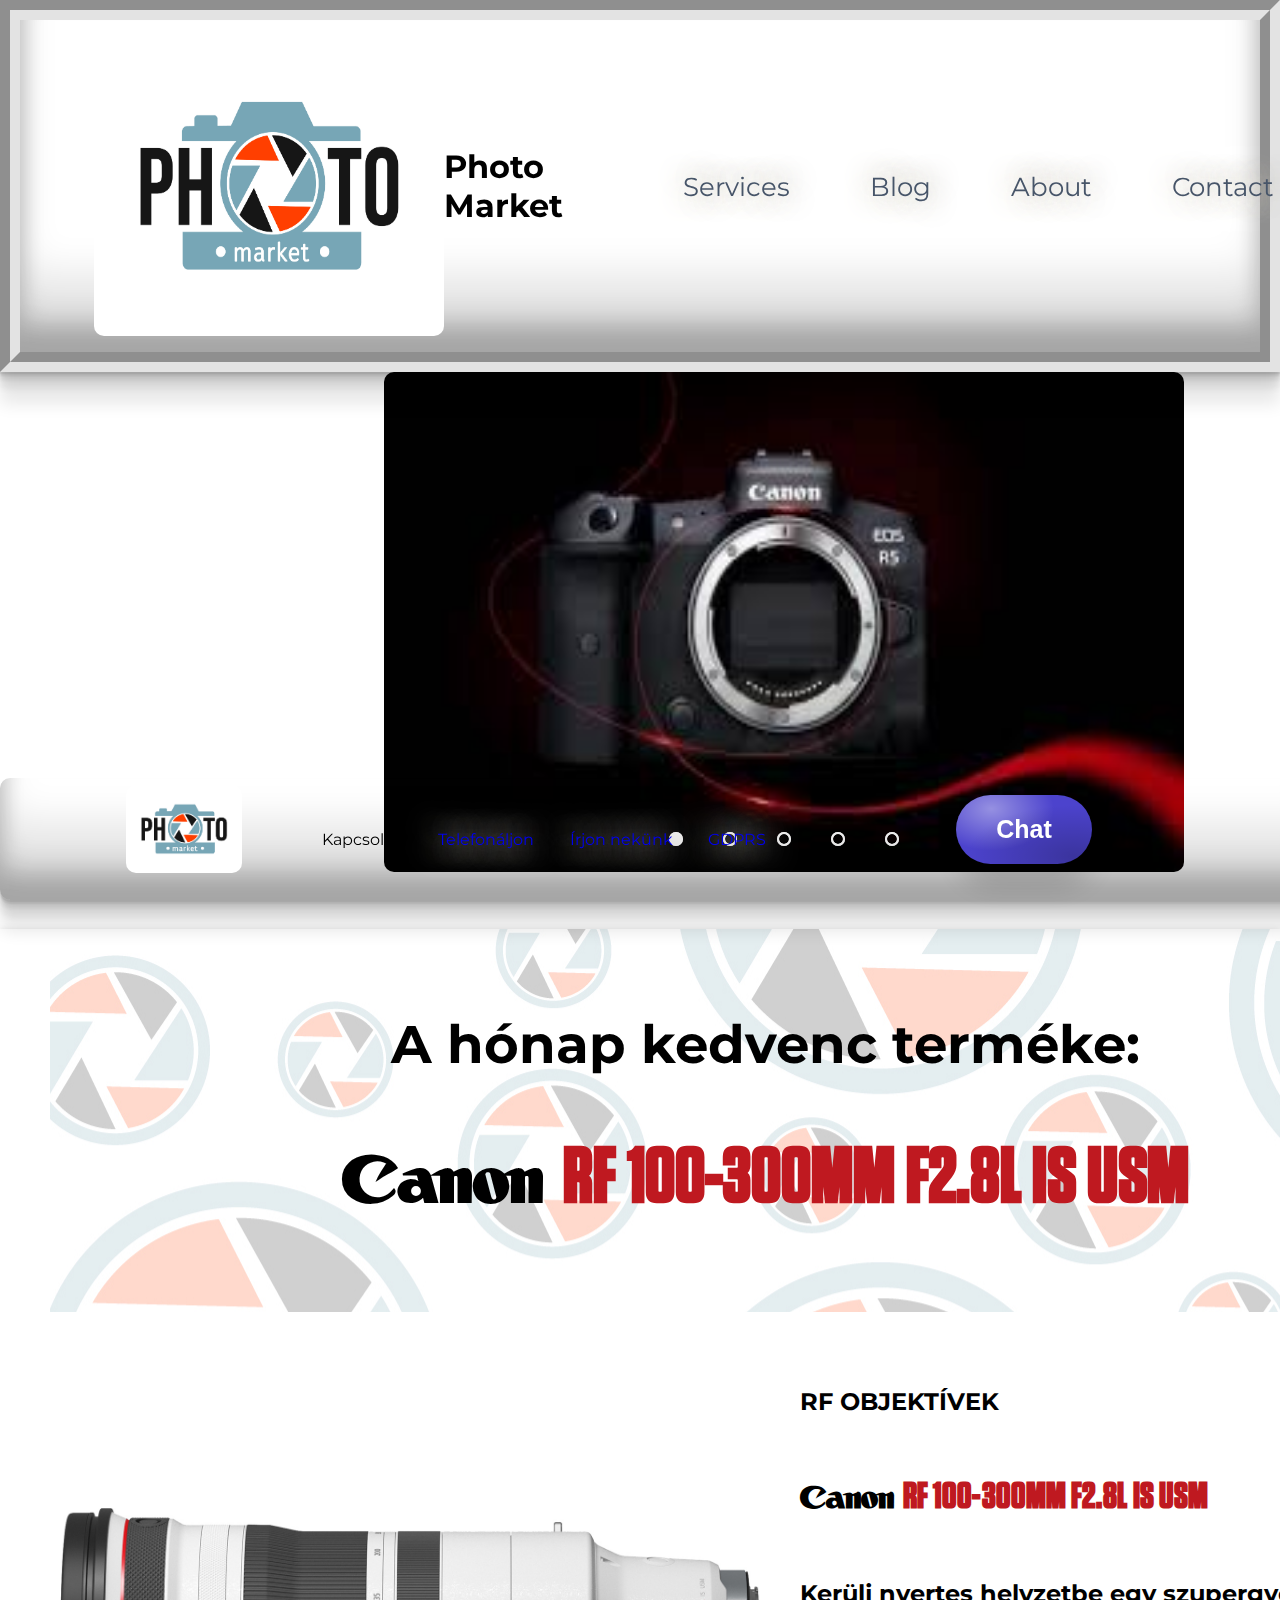
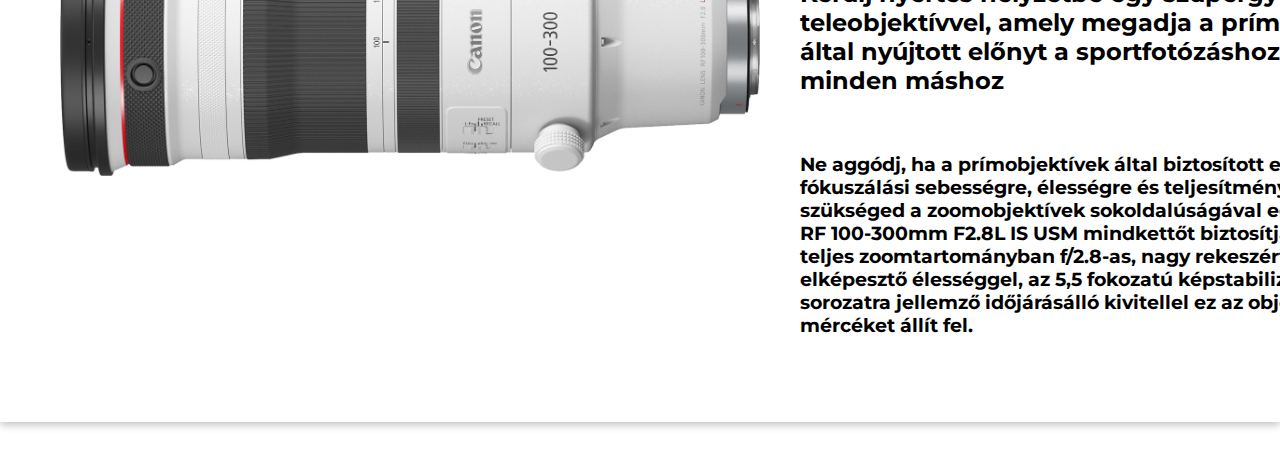
==== commit 62a03145: "CSS és HTML mód." ====
--- a/index.html
+++ b/index.html
@@ -7,6 +7,10 @@
     <title>Közös project</title>
     <link rel="stylesheet" href="index.css">
     <link rel="stylesheet" href="kategóriák.html">
+    <link href="https://fonts.cdnfonts.com/css/gotham-ssm" rel="stylesheet">
+    <link rel="preconnect" href="https://fonts.googleapis.com">
+    <link rel="preconnect" href="https://fonts.gstatic.com" crossorigin>
+    <link href="https://fonts.googleapis.com/css2?family=Montserrat&display=swap" rel="stylesheet">
 </head>
 <body class="body">
     <div class="popup-overlay">
@@ -85,14 +89,34 @@
           <label for="radio5" class="manual-btn"></label>
         </div>
       </div>
-      <!--Termék kategóriák-->
-      <div id="category_container">
-        <div class="category category1" onclick=""><button>Fényképezők</button></div>
-        <div class="category category2" onclick=""><button>Objektívek</button></div>
-        <div class="category category3" onclick=""><button>Állványok</button></div>
-        <div class="category category4" onclick=""><button>Memóriák</button></div>
+
+      <!-- Viki -->
+<br><br><br>
+<div class="grid-container-Viki">
+  
+  <div class="header2">
+    <h3 id="header2">A hónap kedvenc terméke:</h3>
+    <h2 id="header2"><span style = "font-family: Canon">Canon</span> <span style="color: #BF1920; font-family: Tungsten; font-size: 115%">RF 100-300MM F2.8L IS USM</span></h2>
+  </div>
+
+    <div class="left"><img id = "canonOb" src="képek/kategoriák/objektívek/100-300.jpg" alt="obj"></div>
+    <div class="right">
+      <div class="right-box">
+
+      <h2>RF OBJEKTÍVEK</h2> 
+      <br>
+      <h1><span style = "font-family: Canon">Canon</span> <span style="color: #BF1920; font-family: Tungsten; font-size: 115%">RF 100-300MM F2.8L IS USM</span></h1>
+      <br>
+      <h2>Kerülj nyertes helyzetbe egy szupergyors teleobjektívvel, amely megadja a prímobjektívek által nyújtott előnyt a sportfotózáshoz és sok minden máshoz</h2>
+      <br>
+      <h3>Ne aggódj, ha a prímobjektívek által biztosított elképesztő fókuszálási sebességre, élességre és teljesítményre van szükséged a zoomobjektívek sokoldalúságával együtt, hiszen az RF 100-300mm F2.8L IS USM mindkettőt biztosítja számodra. A teljes zoomtartományban f/2.8-as, nagy rekeszértékkel, az elképesztő élességgel, az 5,5 fokozatú képstabilizátorral1 és az L sorozatra jellemző időjárásálló kivitellel ez az objektív új mércéket állít fel.</h3>
     </div>
-    <!--Footer-->
+    </div>
+    
+  </div>
+
+  <br><br>
+
     <footer class="footer">
         <div class="a_side"><img src="képek/LOGO-01.jpg" alt="logo"></div>
         <div class="b_side">
--- a/index.css
+++ b/index.css
@@ -1,253 +1,238 @@
+@font-face {
+  font-family: 'Canon';
+  src: url('/font/Canon400.ttf');
+}
+
+@font-face {
+  font-family: 'Tungsten';
+  src: url('/font/Tungsten-Bold.ttf');
+}
+
+body {
+  font-family: 'Montserrat', sans-serif;
+}
+
 /* popup ablak , sötétítés , stb*/
 .popup-overlay {
-  position: fixed;
-  top: 0;
-  left: 0;
-  width: 100%;
-  height: 100%;
-  background-color: rgba(0, 0, 0, 0.8);
-  display: flex;
-  justify-content: center;
-  align-items: center;
-  z-index: 9999;
-  visibility: hidden;
-  opacity: 0;
-  transition: visibility 0s, opacity 0.3s;
+    position: fixed;
+    top: 0;
+    left: 0;
+    width: 100%;
+    height: 100%;
+    background-color: rgba(0, 0, 0, 0.8);
+    display: flex;
+    justify-content: center;
+    align-items: center;
+    z-index: 9999;
+    visibility: hidden;
+    opacity: 0;
+    transition: visibility 0s, opacity 0.3s;
 }
 
 .popup {
-  background-color: #f80101;
-  width: 30%;
-  height: 30%;
-  padding: 20px;
-  box-shadow: 0 0 10px rgba(0, 0, 0, 0.5);
-  cursor: pointer;
-  display: flex;
-  flex-direction: column;
-  align-items: center;
-  text-align: center;
-  color: #ffffff;
-  box-shadow: rgba(46, 62, 240, 0.4) 10px 10px, rgba(46, 91, 240, 0.3) 15px 15px, rgba(46, 137, 240, 0.2) 20px 20px, rgba(46, 149, 240, 0.1) 25px 25px, rgba(46, 179, 240, 0.05) 30px 30px;
-  border-radius: 10px;
-  border: 5px solid #292929;
+    background-color: #f80101;
+    width: 30%;
+    height: 30%;
+    padding: 20px;
+    box-shadow: 0 0 10px rgba(0, 0, 0, 0.5);
+    cursor: pointer;
+    display: flex;
+    flex-direction: column;
+    align-items: center;
+    text-align: center;
+    color: #ffffff;
+    box-shadow: rgba(46, 62, 240, 0.4) 10px 10px, rgba(46, 91, 240, 0.3) 15px 15px, rgba(46, 137, 240, 0.2) 20px 20px, rgba(46, 149, 240, 0.1) 25px 25px, rgba(46, 179, 240, 0.05) 30px 30px;
+    border-radius: 10px;
+    border: 5px solid #292929;
 }
 
 .popup h1 {
-  font-size: 24px;
-  margin-bottom: 10px;
-}
-
+    font-size: 24px;
+    margin-bottom: 10px;
+}
 .popup p {
-  font-size: 16px;
-}
-
+    font-size: 16px;
+}
 .popup-overlay.active {
-  visibility: visible;
-  opacity: 1;
-}
-
+    visibility: visible;
+    opacity: 1;
+}
 /* a tényleges body*/
 body {
-  margin: 0;
-  padding: 0;
-  box-sizing: border-box;
-}
-
+    margin: 0;
+    padding: 0;
+    box-sizing: border-box;
+}
 html {
-  font-family: 'Roboto', sans-serif;
-}
-
+    font-family: 'Roboto', sans-serif;
+}
 li {
-  list-style: none;
-}
-
+    list-style: none;
+}
 a {
-  text-decoration: none;
-  text-shadow: 10px 10px 25px rgb(203, 201, 193),
+    text-decoration: none;
+    text-shadow: 10px 10px 25px rgb(203, 201, 193),
     -10px 10px 25px rgb(220, 216, 202),
     -10px -10px 25px rgb(211, 207, 194),
     10px -10px 25px rgb(185, 182, 174);
 }
 
 /* Hamburger menü*/
-.header {
-  border-color: #e3e3e3;
-  border-width: 20px;
-  border-style: groove;
-  box-shadow: rgba(0, 0, 0, 0.17) 0px -23px 25px 0px inset, rgba(0, 0, 0, 0.15) 0px -36px 30px 0px inset, rgba(0, 0, 0, 0.1) 0px -79px 40px 0px inset, rgba(0, 0, 0, 0.06) 0px 2px 1px, rgba(0, 0, 0, 0.09) 0px 4px 2px, rgba(0, 0, 0, 0.09) 0px 8px 4px, rgba(0, 0, 0, 0.09) 0px 16px 8px, rgba(0, 0, 0, 0.09) 0px 32px 16px;
-  position: sticky;
-  top: 0;
-}
-
+.header{
+    border-color: #e3e3e3;
+    border-width: 20px;
+    border-style: groove;
+    box-shadow: rgba(0, 0, 0, 0.17) 0px -23px 25px 0px inset, rgba(0, 0, 0, 0.15) 0px -36px 30px 0px inset, rgba(0, 0, 0, 0.1) 0px -79px 40px 0px inset, rgba(0, 0, 0, 0.06) 0px 2px 1px, rgba(0, 0, 0, 0.09) 0px 4px 2px, rgba(0, 0, 0, 0.09) 0px 8px 4px, rgba(0, 0, 0, 0.09) 0px 16px 8px, rgba(0, 0, 0, 0.09) 0px 32px 16px;
+    position: sticky;
+    top: 0;
+}
 .navbar {
+    display: flex;
+    justify-content: space-between;
+    align-items: center;
+    padding: 1rem 1.5rem;
+    height: 300px;
+    margin: 0px 50px 0px 50px;
+}
+#logoImg{
+    width: 350px;
+    height: 300px;
+    border-radius: 10px;
+}
+#mutyi{
+    font-size: 4rem;
+    font-family: 'Roboto', sans-serif;
+}
+.hamburger {
+    display: none;
+}
+.bar {
+    display: block;
+    width: 25px;
+    height: 3px;
+    margin: 5px auto;
+    -webkit-transition: all 0.3s ease-in-out;
+    transition: all 0.3s ease-in-out;
+    background-color: #101010;
+}
+
+/* Viki */
+
+/* Style the header */
+.header2 {
+  grid-area: header;
+  background: url("képek/LOGO\ pattern-03.jpg") rgb(196, 196, 196);
+  padding: 30px;
+  text-align: center;
+  font-size: 45px;
+}
+
+/* The grid container */
+.grid-container-Viki {
+  display: grid;
+  grid-template-areas: 
+  'header header header header header header' 
+  'left left left left right right' ;
+  box-shadow: rgba(0, 0, 0, 0.24) 0px 3px 8px;
+  padding: 0px 50px 50px;
+  /* grid-column-gap: 10px; */
+} 
+
+.left,
+.right {
+  padding: 10px;
+  min-height: 400px; 
   display: flex;
-  justify-content: space-between;
+  justify-content: center; 
   align-items: center;
-  padding: 1rem 1.5rem;
-  height: 300px;
-  margin: 0px 50px 0px 50px;
-}
-
-#logoImg {
-  width: 350px;
-  height: 300px;
-  border-radius: 10px;
-}
-
-#mutyi {
-  font-size: 4rem;
-  font-family: 'Roboto', sans-serif;
-}
-
-.hamburger {
-  display: none;
-}
-
-.bar {
-  display: block;
-  width: 25px;
-  height: 3px;
-  margin: 5px auto;
-  -webkit-transition: all 0.3s ease-in-out;
-  transition: all 0.3s ease-in-out;
-  background-color: #101010;
+}
+
+.right {
+  padding: 30px;
+  min-height: 600px; 
+  display: grid;
+  justify-content: center; 
+  align-items: center;
+}
+
+/* Style the left column */
+.left {
+  grid-area: left;
+
+}
+
+/* Style the right column */
+.right {
+  grid-area: right;
+}
+
+.right-box {
+  height: 550px;
+  width: 650px;
+}
+
+/* Style the image in the right column */
+#canonOb {
+  max-width: 700px
 }
 
 .nav-menu {
-  display: flex;
-  justify-content: space-between;
-  align-items: center;
-}
-
+    display: flex;
+    justify-content: space-between;
+    align-items: center;
+}
 .nav-item {
-  margin-left: 5rem;
-}
-
-.nav-link {
-  font-size: 1.6rem;
-  font-weight: 400;
-  color: #475569;
-}
-
-.nav-link:hover {
-  color: #482ff7;
-}
-
-/*Kategóriák Slider*/
-/* Kattintható Kategóriák*/
-#category_container {
-  display: flex;
-  overflow-x: auto;
-  white-space: nowrap;
-}
-
-.category {
-  flex: 0 0 30%;
-  margin-right: 10px;
-}
-
-button {
-  width: 70%;
-  height: 30px;
-  border-radius: 10px;
-}
-
-.category_container-button {
-  width: 100%;
-  height: auto;
-  margin: 15px;
-}
-
-.category1 {
-  display: flex;
-  justify-content: center;
-  align-items: center;
-  width: 25%;
-  height: 300px;
-  background-image: url(képek/kategoriák/fényképezőgépek/r5.jpeg);
-  background-size: cover;
-  background-position: center;
-}
-
-.category2 {
-  display: flex;
-  justify-content: center;
-  align-items: center;
-  width: 25%;
-  height: 300px;
-  background-image: url(képek/kategoriák/objektívek/35.jpg);
-  background-size: cover;
-  background-position: center;
-}
-
-.category3 {
-  display: flex;
-  justify-content: center;
-  align-items: center;
-  width: 25%;
-  height: 300px;
-  background-image: url(képek/kategoriák/állványok/dw-manfrotto-546gb-280px.png);
-  background-size: cover;
-  background-position: center;
-}
-
-.category4 {
-  display: flex;
-  justify-content: center;
-  align-items: center;
-  width: 25%;
-  height: 300px;
-  background-image: url(képek/kategoriák/memoriakártya/sd.jpeg);
-  background-size: cover;
-  background-position: center;
-}
-
-.footer {
-  width: 100%;
-  height: 10%;
-  position: fixed;
-  bottom: 0;
-  display: flex;
-  justify-content: center;
-  align-items: center;
-  padding: 1rem 1.5rem;
-  box-shadow: rgba(0, 0, 0, 0.17) 0px -23px 25px 0px inset, rgba(0, 0, 0, 0.15) 0px -36px 30px 0px inset, rgba(0, 0, 0, 0.1) 0px -79px 40px 0px inset, rgba(0, 0, 0, 0.06) 0px 2px 1px, rgba(0, 0, 0, 0.09) 0px 4px 2px, rgba(0, 0, 0, 0.09) 0px 8px 4px, rgba(0, 0, 0, 0.09) 0px 16px 8px, rgba(0, 0, 0, 0.09) 0px 32px 16px;
-  border-radius: 10px;
-}
-
-.a_side {
-  display: flex;
-  justify-content: center;
-  width: 15%;
-}
-
-.a_side img {
-  max-width: 60%;
-  height: 50%;
-  border-radius: 10px;
-  margin-bottom: 20px;
-}
-
-.b_side {
-  display: flex;
-  justify-content: space-around;
-  width: 75%;
-  height: 100%;
-}
-
-#b_sideLeft {
-  width: 50%;
-  display: flex;
-  justify-content: space-around;
-  align-items: center;
-}
-
-#b_sideRight {
-  display: flex;
-  justify-content: center;
-  align-items: center;
-  padding-bottom: 20px;
-  width: 40%;
+    margin-left: 5rem;
+}
+.nav-link{
+    font-size: 1.6rem;
+    font-weight: 400;
+    color: #475569;
+}
+.nav-link:hover{
+    color: #482ff7;
+}
+.footer{
+    width: 100%;
+    height: 10%;
+    position: fixed;
+    bottom: 0;
+    display: flex;
+    justify-content: center;
+    align-items: center;
+    padding: 1rem 1.5rem;
+    box-shadow: rgba(0, 0, 0, 0.17) 0px -23px 25px 0px inset, rgba(0, 0, 0, 0.15) 0px -36px 30px 0px inset, rgba(0, 0, 0, 0.1) 0px -79px 40px 0px inset, rgba(0, 0, 0, 0.06) 0px 2px 1px, rgba(0, 0, 0, 0.09) 0px 4px 2px, rgba(0, 0, 0, 0.09) 0px 8px 4px, rgba(0, 0, 0, 0.09) 0px 16px 8px, rgba(0, 0, 0, 0.09) 0px 32px 16px;
+    border-radius: 10px;
+}
+.a_side{
+    display: flex;
+    justify-content: center;
+    width: 15%;
+}
+.a_side img{
+    max-width: 60%;
+    height: 50%;
+    border-radius: 10px;
+    margin-bottom: 20px;
+}
+.b_side{
+    display: flex;
+    justify-content: space-around;
+    width: 75%;
+    height: 100%;
+}
+#b_sideLeft{
+    width: 50%;
+    display: flex;
+    justify-content: space-around;
+    align-items: center;
+}
+#b_sideRight{
+    display: flex;
+    justify-content: center;
+    align-items: center;
+    padding-bottom: 20px;
+    width: 40%;
 }
 
 /* Livechat popup */
@@ -268,281 +253,265 @@
   touch-action: manipulation;
 
   cursor: pointer;
-}
-
-/* Popup alapértelmezés szerint elrejtve */
-.chat-popup {
-  display: none;
-  position: fixed;
-  bottom: 0;
-  right: 15px;
-  border: 3px solid #f1f1f1;
-  z-index: 9;
-  border-radius: 15px;
-}
-
-/* Stílusok hozzáadása a form-hoz */
-.form-container {
-  max-width: 300px;
-  padding: 10px;
-  background-color: white;
-  border-radius: 15px;
-}
-
-/* Teljes szélességű szövegterület */
-.form-container textarea {
-  width: 270px;
-  padding: 15px;
-  margin: 5px 0 22px 0;
-  border: none;
-  background: #f1f1f1;
-  resize: none;
-  min-height: 200px;
-  border-radius: 15px;
-}
-
-/* Amikor a szövegterület fókuszba kerül */
-.form-container textarea:focus {
-  background-color: #ddd;
-  outline: none;
-}
-
-/* Stílus beállítása a küldés gombhoz */
-.form-container .btn {
-  background-color: #04AA6D;
-  color: white;
-  padding: 16px 20px;
-  border: none;
-  cursor: pointer;
-  width: 100%;
-  margin-bottom: 10px;
-  opacity: 0.8;
-  border-radius: 15px;
-}
-
-/* Piros háttérszín a Mégse gombhoz */
-.form-container .cancel {
-  background-color: red;
-  border-radius: 15px;
-}
-
-/* Adjon hozzá néhány lebegő effektust a gombokhoz */
-.form-container .btn:hover,
-.open-button:hover {
-  opacity: 1;
-}
+  }
+  
+  /* Popup alapértelmezés szerint elrejtve */
+  .chat-popup {
+    display: none;
+    position: fixed;
+    bottom: 0;
+    right: 15px;
+    border: 3px solid #f1f1f1;
+    z-index: 9;
+    border-radius: 15px;
+  }
+  
+  /* Stílusok hozzáadása a form-hoz */
+  .form-container {
+    max-width: 300px;
+    padding: 10px;
+    background-color: white;
+    border-radius: 15px;
+  }
+  
+  /* Teljes szélességű szövegterület */
+  .form-container textarea {
+    width: 270px;
+    padding: 15px;
+    margin: 5px 0 22px 0;
+    border: none;
+    background: #f1f1f1;
+    resize: none;
+    min-height: 200px;
+    border-radius: 15px;
+  }
+  
+  /* Amikor a szövegterület fókuszba kerül */
+  .form-container textarea:focus {
+    background-color: #ddd;
+    outline: none;
+  }
+  
+  /* Stílus beállítása a küldés gombhoz */
+  .form-container .btn {
+    background-color: #04AA6D;
+    color: white;
+    padding: 16px 20px;
+    border: none;
+    cursor: pointer;
+    width: 100%;
+    margin-bottom:10px;
+    opacity: 0.8;
+    border-radius: 15px;
+  }
+  
+  /* Piros háttérszín a Mégse gombhoz */
+  .form-container .cancel {
+    background-color: red;
+    border-radius: 15px;
+  }
+  
+  /* Adjon hozzá néhány lebegő effektust a gombokhoz */
+  .form-container .btn:hover, .open-button:hover {
+    opacity: 1;
+  }
 
 /* Mobilbarát stílus */
 @media only screen and (max-width: 768px) {
-  #photoMarket {
-    font-size: 2rem;
-  }
-
-  #b_sideLeft {
-    font-size: 0.5rem;
-  }
-
-  .nav-menu {
-    position: fixed;
-    left: -100%;
-    top: 5rem;
-    flex-direction: column;
-    background-color: #fff;
-    width: 100%;
-    border-radius: 10px;
-    text-align: center;
-    transition: 0.3s;
-    box-shadow:
-      0 10px 27px rgba(0, 0, 0, 0.05);
-  }
-
-  .nav-menu.active {
-    left: 0;
-  }
-
-  .nav-item {
-    margin: 2.5rem 0;
-  }
-
-  .hamburger {
-    display: block;
+    #photoMarket{
+        font-size: 2rem;
+    }
+    #b_sideLeft{
+        font-size: 0.5rem;
+    }
+    .nav-menu {
+        position: fixed;
+        left: -100%;
+        top: 5rem;
+        flex-direction: column;
+        background-color: #fff;
+        width: 100%;
+        border-radius: 10px;
+        text-align: center;
+        transition: 0.3s;
+        box-shadow:
+            0 10px 27px rgba(0, 0, 0, 0.05);
+    }
+    .nav-menu.active {
+        left: 0;
+    }
+    .nav-item {
+        margin: 2.5rem 0;
+    }
+    .hamburger {
+        display: block;
+        cursor: pointer;
+    }
+    .hamburger.active .bar:nth-child(2) {
+        opacity: 0;
+    }
+    .hamburger.active .bar:nth-child(1) {
+        transform: translateY(8px) rotate(45deg);
+    }
+    .hamburger.active .bar:nth-child(3) {
+        transform: translateY(-8px) rotate(-45deg);
+    }
+    .open-button {
+        display: flex;
+        justify-content: center;
+        align-items: center;
+        text-align: center;
+        font-size: 15px;
+        color: #101010;
+        background-color: chartreuse;
+        position: sticky;
+        bottom: 10%;
+        width: 10%;
+        height: 10%;
+        border-radius: 50%;
+    }
+}
+  
+/*slider css eleje*/
+.slider{
+    width: 800px;
+    height: 500px;
+    border-radius: 10px;
+    overflow: hidden;
+    margin-left: 30%;
+  }
+  
+  .slides{
+    width: 500%;
+    height: 500px;
+    display: flex;
+  }
+  
+  .slides input{
+    display: none;
+  }
+  
+  .slide{
+    width: 20%;
+    transition: 2s;
+  }
+  
+  .slide img{
+    width: 800px;
+    height: 500px;
+  }
+  
+  .navigation-manual{
+    position: absolute;
+    width: 800px;
+    margin-top: -40px;
+    display: flex;
+    justify-content: center;
+  }
+  
+  .manual-btn{
+    border: 2px solid white;
+    padding: 5px;
+    border-radius: 10px;
     cursor: pointer;
-  }
-
-  .hamburger.active .bar:nth-child(2) {
-    opacity: 0;
-  }
-
-  .hamburger.active .bar:nth-child(1) {
-    transform: translateY(8px) rotate(45deg);
-  }
-
-  .hamburger.active .bar:nth-child(3) {
-    transform: translateY(-8px) rotate(-45deg);
-  }
-
-  .open-button {
-    display: flex;
+    transition: 1s;
+  }
+  
+  .manual-btn:not(:last-child){
+    margin-right: 40px;
+  }
+  
+  .manual-btn:hover{
+    background: white;
+  }
+  
+  #radio1:checked ~ .first{
+    margin-left: 0;
+  }
+  
+  #radio2:checked ~ .first{
+    margin-left: -20%;
+  }
+  
+  #radio3:checked ~ .first{
+    margin-left: -40%;
+  }
+  
+  #radio4:checked ~ .first{
+    margin-left: -60%;
+  }
+
+  #radio5:checked ~ .first{
+    margin-left: -80%;
+  }
+ 
+  .navigation-auto{
+    position: absolute;
+    display: flex;
+    width: 800px;
     justify-content: center;
-    align-items: center;
-    text-align: center;
-    font-size: 15px;
-    color: #101010;
-    background-color: chartreuse;
-    position: sticky;
-    bottom: 10%;
-    width: 10%;
-    height: 10%;
-    border-radius: 50%;
-  }
-}
-
-.footer {
-  display: flex;
-  width: 100%;
-  height: 10%;
-  justify-content: space-around;
-  align-items: center;
-}
-
-#b_sideLeft {
-  width: 80%;
-}
-
-.category {
-  margin: 5px;
-  height: 100px;
-  flex: 0 0 30%;
-}
-
-button {
-  width: 90%
-}
-
-/*slider css eleje*/
-.slider {
-  width: 800px;
-  height: 500px;
-  border-radius: 10px;
-  overflow: hidden;
-  margin-left: 30%;
-}
-
-.slides {
-  width: 500%;
-  height: 500px;
-  display: flex;
-}
-
-.slides input {
-  display: none;
-}
-
-.slide {
-  width: 20%;
-  transition: 2s;
-}
-
-.slide img {
-  width: 800px;
-  height: 500px;
-}
-
-.navigation-manual {
-  position: absolute;
-  width: 800px;
-  margin-top: -40px;
-  display: flex;
-  justify-content: center;
-}
-
-.manual-btn {
-  border: 2px solid white;
-  padding: 5px;
-  border-radius: 10px;
-  cursor: pointer;
-  transition: 1s;
-}
-
-.manual-btn:not(:last-child) {
-  margin-right: 40px;
-}
-
-.manual-btn:hover {
-  background: white;
-}
-
-#radio1:checked~.first {
-  margin-left: 0;
-}
-
-#radio2:checked~.first {
-  margin-left: -20%;
-}
-
-#radio3:checked~.first {
-  margin-left: -40%;
-}
-
-#radio4:checked~.first {
-  margin-left: -60%;
-}
-
-#radio5:checked~.first {
-  margin-left: -80%;
-}
-
-.navigation-auto {
-  position: absolute;
-  display: flex;
-  width: 800px;
-  justify-content: center;
-  margin-top: 460px;
-}
-
-.navigation-auto div {
-  border: 2px solid white;
-  padding: 5px;
-  border-radius: 10px;
-  transition: 1s;
-}
-
-.navigation-auto div:not(:last-child) {
-  margin-right: 40px;
-}
-
-#radio1:checked~.navigation-auto .auto-btn1 {
-  background: white;
-}
-
-#radio2:checked~.navigation-auto .auto-btn2 {
-  background: white;
-}
-
-#radio3:checked~.navigation-auto .auto-btn3 {
-  background: white;
-}
-
-#radio4:checked~.navigation-auto .auto-btn4 {
-  background: white;
-}
-
-#radio5:checked~.navigation-auto .auto-btn5 {
-  background: white;
-}
-
-/*slider css vége*/
-
-/* Tablet méret */
-@media only screen and (min-width: 768px) and (max-width: 1024px) {
-  #photoMarket {
-    font-size: 1.5rem;
-  }
-}
-
-/* Desktop méret */
-@media only screen and (min-width: 1024px) {
-  #photoMarket {
-    font-size: 2rem;
-  }
-}+    margin-top: 460px;
+  }
+  
+  .navigation-auto div{
+    border: 2px solid white;
+    padding: 5px;
+    border-radius: 10px;
+    transition: 1s;
+  }
+  
+  .navigation-auto div:not(:last-child){
+    margin-right: 40px;
+  }
+  
+  #radio1:checked ~ .navigation-auto .auto-btn1{
+    background: white;
+  }
+  
+  #radio2:checked ~ .navigation-auto .auto-btn2{
+    background: white;
+  }
+  
+  #radio3:checked ~ .navigation-auto .auto-btn3{
+    background: white;
+  }
+  
+  #radio4:checked ~ .navigation-auto .auto-btn4{
+    background: white;
+  }
+
+  #radio5:checked ~ .navigation-auto .auto-btn5{
+    background: white;
+  }
+
+  /*slider css vége*/
+
+  /* Tablet méret */
+  @media only screen and (min-width: 768px) and (max-width: 1024px) {
+    #photoMarket{
+        font-size: 1.5rem;
+    }
+  }
+  
+  /* Desktop méret */
+  @media only screen and (min-width: 1024px) {
+    #photoMarket{
+        font-size: 2rem;
+    }
+  }
+
+  @media (max-width: 600px) {
+    .grid-container-Viki  {
+      grid-template-areas: 
+      'header header header header header header'   
+      'left left left left left left' 
+      'right right right right right right' 
+    }
+  }
+  
+  @media (max-width: 600px) {
+    #header2 {
+      font-size: 50%;
+    }
+  }
+  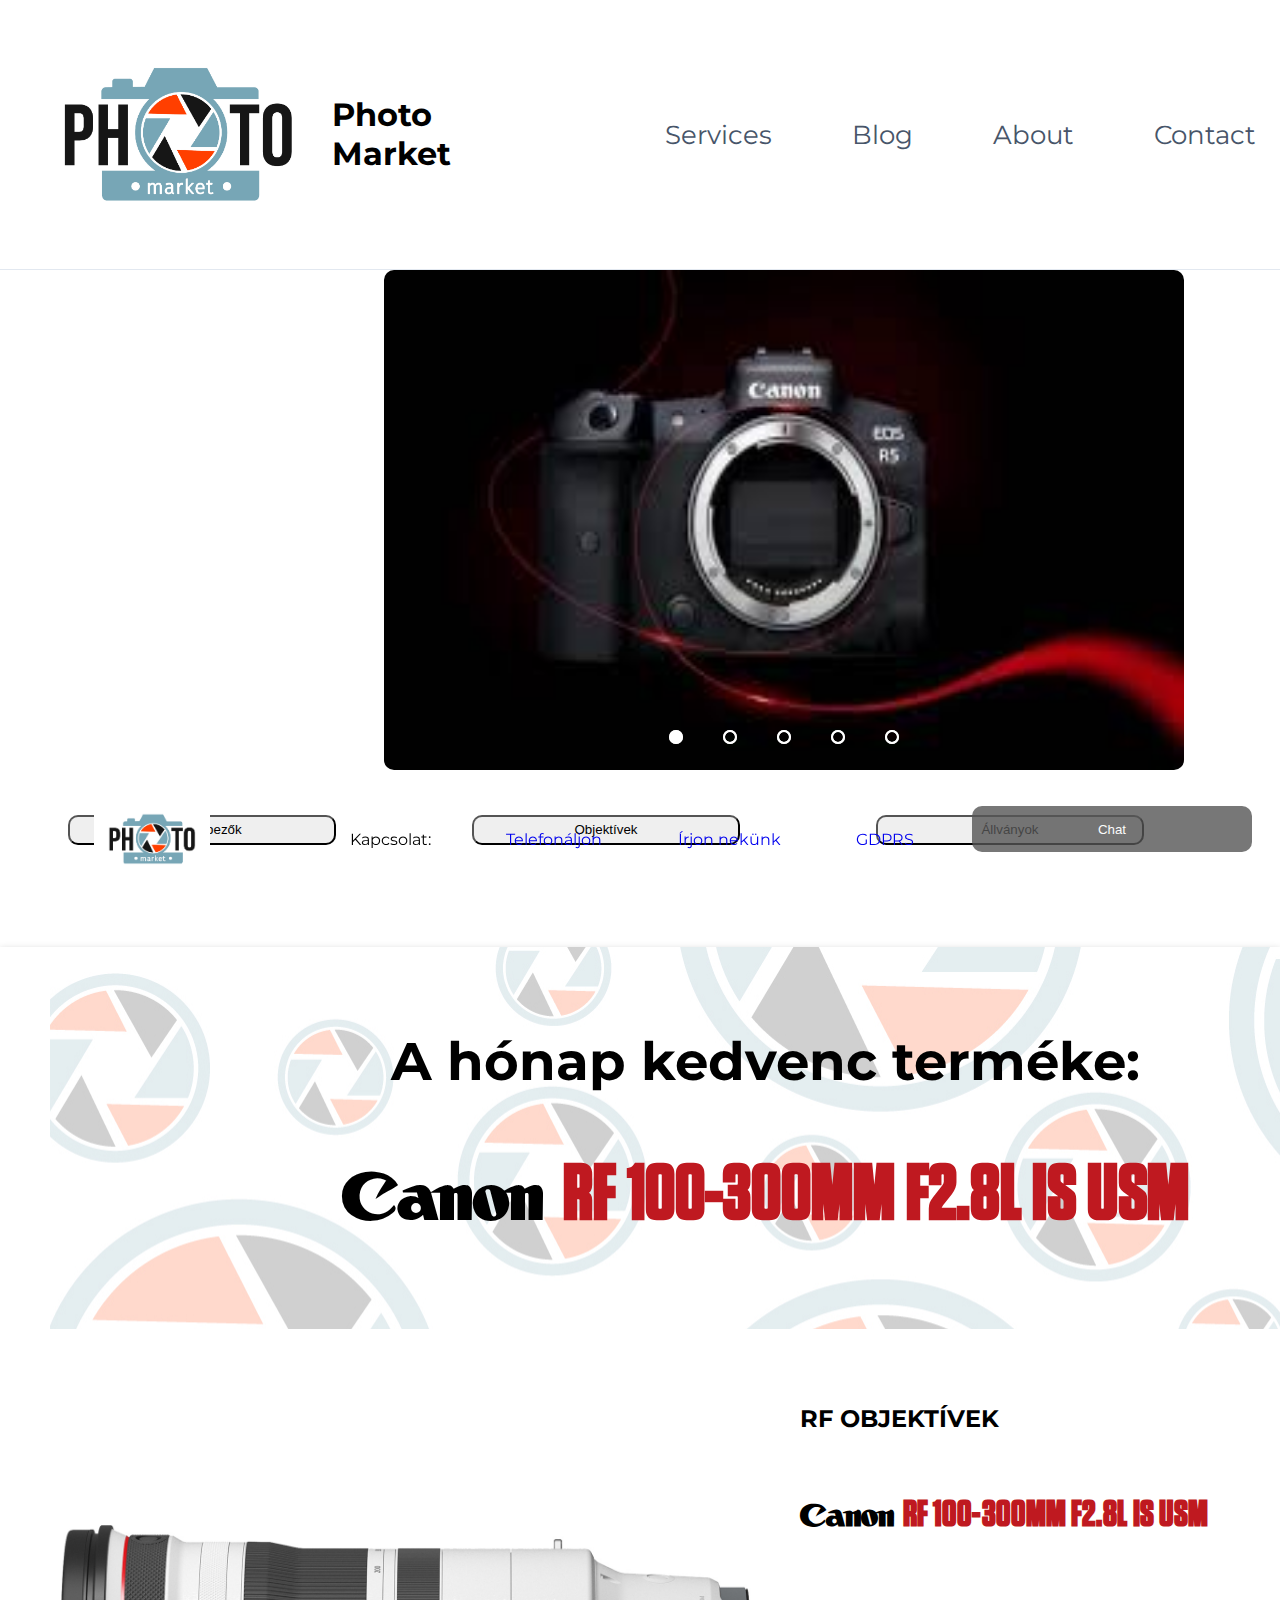
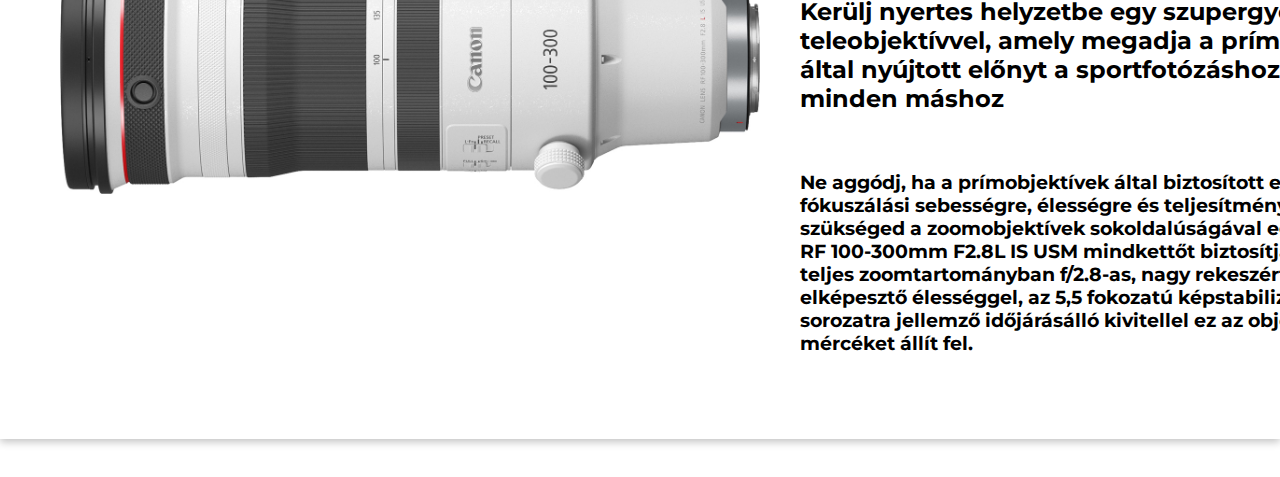
==== commit 8cb2f8a3: "All in One" ====
--- a/index.html
+++ b/index.html
@@ -1,145 +1,162 @@
 <!DOCTYPE html>
 <html lang="en">
+
 <head>
-    <meta charset="UTF-8">
-    <meta http-equiv="X-UA-Compatible" content="IE=edge">
-    <meta name="viewport" content="width=device-width, initial-scale=1.0">
-    <title>Közös project</title>
-    <link rel="stylesheet" href="index.css">
-    <link rel="stylesheet" href="kategóriák.html">
-    <link href="https://fonts.cdnfonts.com/css/gotham-ssm" rel="stylesheet">
-    <link rel="preconnect" href="https://fonts.googleapis.com">
-    <link rel="preconnect" href="https://fonts.gstatic.com" crossorigin>
-    <link href="https://fonts.googleapis.com/css2?family=Montserrat&display=swap" rel="stylesheet">
+  <meta charset="UTF-8">
+  <meta http-equiv="X-UA-Compatible" content="IE=edge">
+  <meta name="viewport" content="width=device-width, initial-scale=1.0">
+  <title>Közös project</title>
+  <link rel="stylesheet" href="index.css">
+  <link rel="stylesheet" href="kategóriák.html">
+  <link href="https://fonts.cdnfonts.com/css/gotham-ssm" rel="stylesheet">
+  <link rel="preconnect" href="https://fonts.googleapis.com">
+  <link rel="preconnect" href="https://fonts.gstatic.com" crossorigin>
+  <link href="https://fonts.googleapis.com/css2?family=Montserrat&display=swap" rel="stylesheet">
 </head>
+
 <body class="body">
-    <div class="popup-overlay">
-        <div class="popup">
-            <h1>Canon nyári akció</h1>
-            <p>Kattints a bezáráshoz!</p>
-        </div>
+  <div class="popup-overlay">
+    <div class="popup">
+      <h1>Canon nyári akció</h1>
+      <p>Kattints a bezáráshoz!</p>
     </div>
-    <header class="header">
-        <nav class="navbar">
-            <img  id="logoImg" src="képek/LOGO-01.jpg" alt="logo">
-            <h1 id="photoMarket">Photo Market</h1>
-            <ul class="nav-menu">
-                <li class="nav-item">
-                    <a href="#" class="nav-link">Services</a>
-                </li>
-                <li class="nav-item">
-                    <a href="#" class="nav-link">Blog</a>
-                </li>
-                <li class="nav-item">
-                    <a href="#" class="nav-link">About</a>
-                </li>
-                <li class="nav-item">
-                    <a href="#" class="nav-link">Contact</a>
-                </li>
-            </ul>
-            <div class="hamburger">
-                <span class="bar"></span>
-                <span class="bar"></span>
-                <span class="bar"></span>
-            </div>
-        </nav>
-    </header>
-    <!--slider start-->
-    <div class="slider" onmouseover="stopShow()" onmouseout="runShow()">
-        <div class="slides">
-          <!--kattintható gombok-->
-          <input type="radio" name="radio-btn" id="radio1" checked onclick="updateCounter(1)">
-          <input type="radio" name="radio-btn" id="radio2" onclick="updateCounter(2)">
-          <input type="radio" name="radio-btn" id="radio3" onclick="updateCounter(3)">
-          <input type="radio" name="radio-btn" id="radio4" onclick="updateCounter(4)">
-          <input type="radio" name="radio-btn" id="radio5" onclick="updateCounter(5)">
-        
-          <!--slider képek-->
-          <div class="slide first">
-            <img src="képek\kategoriák\slider\slider 1.jpeg" alt="">
-          </div>
-          <div class="slide">
-            <img src="képek\kategoriák\slider\slider 2.jpeg" alt="">
-          </div>
-          <div class="slide">
-            <img src="képek\kategoriák\slider\slider 3.jpg" alt="">
-          </div>
-          <div class="slide">
-            <img src="képek\kategoriák\slider\slider 4.jpg" alt="">
-          </div>
-          <div class="slide">
-            <img src="képek\kategoriák\slider\slider 5.jpeg" alt="">
-          </div>          
-          <!--automatic navigation-->
-          <div class="navigation-auto">
-            <div class="auto-btn1"></div>
-            <div class="auto-btn2"></div>
-            <div class="auto-btn3"></div>
-            <div class="auto-btn4"></div>
-            <div class="auto-btn5"></div>
-          </div>
-          
-        </div>
-        <!--manual navigation - hány gombot mutasson-->
-        <div class="navigation-manual">
-          <label for="radio1" class="manual-btn"></label>
-          <label for="radio2" class="manual-btn"></label>
-          <label for="radio3" class="manual-btn"></label>
-          <label for="radio4" class="manual-btn"></label>
-          <label for="radio5" class="manual-btn"></label>
-        </div>
+  </div>
+  <header class="header">
+    <nav class="navbar">
+      <img id="logoImg" src="képek/LOGO-01.jpg" alt="logo">
+      <h1 id="photoMarket">Photo Market</h1>
+      <ul class="nav-menu">
+        <li class="nav-item">
+          <a href="#" class="nav-link">Services</a>
+        </li>
+        <li class="nav-item">
+          <a href="#" class="nav-link">Blog</a>
+        </li>
+        <li class="nav-item">
+          <a href="#" class="nav-link">About</a>
+        </li>
+        <li class="nav-item">
+          <a href="#" class="nav-link">Contact</a>
+        </li>
+      </ul>
+      <div class="hamburger">
+        <span class="bar"></span>
+        <span class="bar"></span>
+        <span class="bar"></span>
+      </div>
+    </nav>
+  </header>
+  <!--slider start-->
+  <div class="slider" onmouseover="stopShow()" onmouseout="runShow()">
+    <div class="slides">
+      <!--kattintható gombok-->
+      <input type="radio" name="radio-btn" id="radio1" checked onclick="updateCounter(1)">
+      <input type="radio" name="radio-btn" id="radio2" onclick="updateCounter(2)">
+      <input type="radio" name="radio-btn" id="radio3" onclick="updateCounter(3)">
+      <input type="radio" name="radio-btn" id="radio4" onclick="updateCounter(4)">
+      <input type="radio" name="radio-btn" id="radio5" onclick="updateCounter(5)">
+
+      <!--slider képek-->
+      <div class="slide first">
+        <img src="képek\kategoriák\slider\slider 1.jpeg" alt="">
+      </div>
+      <div class="slide">
+        <img src="képek\kategoriák\slider\slider 2.jpeg" alt="">
+      </div>
+      <div class="slide">
+        <img src="képek\kategoriák\slider\slider 3.jpg" alt="">
+      </div>
+      <div class="slide">
+        <img src="képek\kategoriák\slider\slider 4.jpg" alt="">
+      </div>
+      <div class="slide">
+        <img src="képek\kategoriák\slider\slider 5.jpeg" alt="">
+      </div>
+      <!--automatic navigation-->
+      <div class="navigation-auto">
+        <div class="auto-btn1"></div>
+        <div class="auto-btn2"></div>
+        <div class="auto-btn3"></div>
+        <div class="auto-btn4"></div>
+        <div class="auto-btn5"></div>
       </div>
 
-      <!-- Viki -->
-<br><br><br>
-<div class="grid-container-Viki">
-  
-  <div class="header2">
-    <h3 id="header2">A hónap kedvenc terméke:</h3>
-    <h2 id="header2"><span style = "font-family: Canon">Canon</span> <span style="color: #BF1920; font-family: Tungsten; font-size: 115%">RF 100-300MM F2.8L IS USM</span></h2>
+    </div>
+    <!--manual navigation - hány gombot mutasson-->
+    <div class="navigation-manual">
+      <label for="radio1" class="manual-btn"></label>
+      <label for="radio2" class="manual-btn"></label>
+      <label for="radio3" class="manual-btn"></label>
+      <label for="radio4" class="manual-btn"></label>
+      <label for="radio5" class="manual-btn"></label>
+    </div>
+  </div>
+                                          <!-- Karesz-kategóriák -->
+  <div id="category_container">
+    <div class="category category1" onclick=""><button>Fényképezők</button></div>
+    <div class="category category2" onclick=""><button>Objektívek</button></div>
+    <div class="category category3" onclick=""><button>Állványok</button></div>
+    <div class="category category4" onclick=""><button>Memóriák</button></div>
   </div>
 
-    <div class="left"><img id = "canonOb" src="képek/kategoriák/objektívek/100-300.jpg" alt="obj"></div>
+  <!-- Viki -->
+  <br><br><br>
+  <div class="grid-container-Viki">
+
+    <div class="header2">
+      <h3 id="header2">A hónap kedvenc terméke:</h3>
+      <h2 id="header2"><span style="font-family: Canon">Canon</span> <span
+          style="color: #BF1920; font-family: Tungsten; font-size: 115%">RF 100-300MM F2.8L IS USM</span></h2>
+    </div>
+
+    <div class="left"><img id="canonOb" src="képek/kategoriák/objektívek/100-300.jpg" alt="obj"></div>
     <div class="right">
       <div class="right-box">
 
-      <h2>RF OBJEKTÍVEK</h2> 
-      <br>
-      <h1><span style = "font-family: Canon">Canon</span> <span style="color: #BF1920; font-family: Tungsten; font-size: 115%">RF 100-300MM F2.8L IS USM</span></h1>
-      <br>
-      <h2>Kerülj nyertes helyzetbe egy szupergyors teleobjektívvel, amely megadja a prímobjektívek által nyújtott előnyt a sportfotózáshoz és sok minden máshoz</h2>
-      <br>
-      <h3>Ne aggódj, ha a prímobjektívek által biztosított elképesztő fókuszálási sebességre, élességre és teljesítményre van szükséged a zoomobjektívek sokoldalúságával együtt, hiszen az RF 100-300mm F2.8L IS USM mindkettőt biztosítja számodra. A teljes zoomtartományban f/2.8-as, nagy rekeszértékkel, az elképesztő élességgel, az 5,5 fokozatú képstabilizátorral1 és az L sorozatra jellemző időjárásálló kivitellel ez az objektív új mércéket állít fel.</h3>
+        <h2>RF OBJEKTÍVEK</h2>
+        <br>
+        <h1><span style="font-family: Canon">Canon</span> <span
+            style="color: #BF1920; font-family: Tungsten; font-size: 115%">RF 100-300MM F2.8L IS USM</span></h1>
+        <br>
+        <h2>Kerülj nyertes helyzetbe egy szupergyors teleobjektívvel, amely megadja a prímobjektívek által nyújtott
+          előnyt a sportfotózáshoz és sok minden máshoz</h2>
+        <br>
+        <h3>Ne aggódj, ha a prímobjektívek által biztosított elképesztő fókuszálási sebességre, élességre és
+          teljesítményre van szükséged a zoomobjektívek sokoldalúságával együtt, hiszen az RF 100-300mm F2.8L IS USM
+          mindkettőt biztosítja számodra. A teljes zoomtartományban f/2.8-as, nagy rekeszértékkel, az elképesztő
+          élességgel, az 5,5 fokozatú képstabilizátorral1 és az L sorozatra jellemző időjárásálló kivitellel ez az
+          objektív új mércéket állít fel.</h3>
+      </div>
     </div>
-    </div>
-    
+
   </div>
 
   <br><br>
 
-    <footer class="footer">
-        <div class="a_side"><img src="képek/LOGO-01.jpg" alt="logo"></div>
-        <div class="b_side">
-            <div id="b_sideLeft">
-                <p>Kapcsolat:</p>
-                <a href="tel:+36701234567">Telefonáljon</a>
-                <a href="mailto:#">Írjon nekünk</a>
-                <a href="https://eur-lex.europa.eu/legal-content/HU/TXT/HTML/?uri=LEGISSUM:310401_2">GDPRS</a>
-            </div>
-            <div id="b_sideRight">
-            <button class="open-button" onclick="openForm()">Chat</button>
-                <div class="chat-popup" id="myForm">
-                    <form action="/action_page.php" class="form-container">
-                        <h1>Chat</h1>
-                        <label for="msg"><b>Üzenet</b></label>
-                        <textarea placeholder="Type message.." name="msg" required></textarea>
-                        <button type="submit" class="btn">Küldés</button>
-                        <button type="button" class="btn cancel" onclick="closeForm()">Bezár</button>
-                    </form>
-                </div>
-            </div>
+  <footer class="footer">
+    <div class="a_side"><img src="képek/LOGO-01.jpg" alt="logo"></div>
+    <div class="b_side">
+      <div id="b_sideLeft">
+        <p>Kapcsolat:</p>
+        <a href="tel:+36701234567">Telefonáljon</a>
+        <a href="mailto:#">Írjon nekünk</a>
+        <a href="https://eur-lex.europa.eu/legal-content/HU/TXT/HTML/?uri=LEGISSUM:310401_2">GDPRS</a>
+      </div>
+      <div id="b_sideRight">
+        <button class="open-button" onclick="openForm()">Chat</button>
+        <div class="chat-popup" id="myForm">
+          <form action="/action_page.php" class="form-container">
+            <h1>Chat</h1>
+            <label for="msg"><b>Üzenet</b></label>
+            <textarea placeholder="Type message.." name="msg" required></textarea>
+            <button type="submit" class="btn">Küldés</button>
+            <button type="button" class="btn cancel" onclick="closeForm()">Bezár</button>
+          </form>
         </div>
-    </footer>
-    <script src="index.js"></script>
+      </div>
+    </div>
+  </footer>
+  <script src="index.js"></script>
 </body>
-</html>
+
+</html>--- a/index.css
+++ b/index.css
@@ -8,112 +8,103 @@
   src: url('/font/Tungsten-Bold.ttf');
 }
 
-body {
-  font-family: 'Montserrat', sans-serif;
-}
-
 /* popup ablak , sötétítés , stb*/
 .popup-overlay {
-    position: fixed;
-    top: 0;
-    left: 0;
-    width: 100%;
-    height: 100%;
-    background-color: rgba(0, 0, 0, 0.8);
-    display: flex;
-    justify-content: center;
-    align-items: center;
-    z-index: 9999;
-    visibility: hidden;
-    opacity: 0;
-    transition: visibility 0s, opacity 0.3s;
+  position: fixed;
+  top: 0;
+  left: 0;
+  width: 100%;
+  height: 100%;
+  background-color: rgba(0, 0, 0, 0.8);
+  display: flex;
+  justify-content: center;
+  align-items: center;
+  z-index: 9999;
+  visibility: hidden;
+  opacity: 0;
+  transition: visibility 0s, opacity 0.3s;
 }
 
 .popup {
-    background-color: #f80101;
-    width: 30%;
-    height: 30%;
-    padding: 20px;
-    box-shadow: 0 0 10px rgba(0, 0, 0, 0.5);
-    cursor: pointer;
-    display: flex;
-    flex-direction: column;
-    align-items: center;
-    text-align: center;
-    color: #ffffff;
-    box-shadow: rgba(46, 62, 240, 0.4) 10px 10px, rgba(46, 91, 240, 0.3) 15px 15px, rgba(46, 137, 240, 0.2) 20px 20px, rgba(46, 149, 240, 0.1) 25px 25px, rgba(46, 179, 240, 0.05) 30px 30px;
-    border-radius: 10px;
-    border: 5px solid #292929;
+  background-color: #f80101;
+  width: 30%;
+  height: 30%;
+  padding: 20px;
+  box-shadow: 0 0 10px rgba(0, 0, 0, 0.5);
+  cursor: pointer;
+  display: flex;
+  flex-direction: column;
+  align-items: center;
+  text-align: center;
+  color: #ffffff;
 }
 
 .popup h1 {
-    font-size: 24px;
-    margin-bottom: 10px;
-}
+  font-size: 24px;
+  margin-bottom: 10px;
+}
+
 .popup p {
-    font-size: 16px;
-}
+  font-size: 16px;
+}
+
 .popup-overlay.active {
-    visibility: visible;
-    opacity: 1;
-}
+  visibility: visible;
+  opacity: 1;
+}
+
 /* a tényleges body*/
 body {
-    margin: 0;
-    padding: 0;
-    box-sizing: border-box;
-}
+  margin: 0;
+  padding: 0;
+  box-sizing: border-box;
+  font-family: 'Montserrat', sans-serif;
+}
+
 html {
-    font-family: 'Roboto', sans-serif;
-}
+  font-family: 'Roboto', sans-serif;
+}
+
 li {
-    list-style: none;
-}
+  list-style: none;
+}
+
 a {
-    text-decoration: none;
-    text-shadow: 10px 10px 25px rgb(203, 201, 193),
-    -10px 10px 25px rgb(220, 216, 202),
-    -10px -10px 25px rgb(211, 207, 194),
-    10px -10px 25px rgb(185, 182, 174);
+  text-decoration: none;
 }
 
 /* Hamburger menü*/
-.header{
-    border-color: #e3e3e3;
-    border-width: 20px;
-    border-style: groove;
-    box-shadow: rgba(0, 0, 0, 0.17) 0px -23px 25px 0px inset, rgba(0, 0, 0, 0.15) 0px -36px 30px 0px inset, rgba(0, 0, 0, 0.1) 0px -79px 40px 0px inset, rgba(0, 0, 0, 0.06) 0px 2px 1px, rgba(0, 0, 0, 0.09) 0px 4px 2px, rgba(0, 0, 0, 0.09) 0px 8px 4px, rgba(0, 0, 0, 0.09) 0px 16px 8px, rgba(0, 0, 0, 0.09) 0px 32px 16px;
-    position: sticky;
-    top: 0;
-}
+.header {
+  border-bottom: 1px solid #E2E8F0;
+  position: sticky;
+  top: 0;
+  background-color: #ffffff;
+}
+
 .navbar {
-    display: flex;
-    justify-content: space-between;
-    align-items: center;
-    padding: 1rem 1.5rem;
-    height: 300px;
-    margin: 0px 50px 0px 50px;
-}
-#logoImg{
-    width: 350px;
-    height: 300px;
-    border-radius: 10px;
-}
-#mutyi{
-    font-size: 4rem;
-    font-family: 'Roboto', sans-serif;
-}
+  display: flex;
+  justify-content: space-between;
+  align-items: center;
+  padding: 1rem 1.5rem;
+}
+
+#logoImg {
+  width: 25%;
+  height: 15%;
+}
+
 .hamburger {
-    display: none;
-}
+  display: none;
+}
+
 .bar {
-    display: block;
-    width: 25px;
-    height: 3px;
-    margin: 5px auto;
-    -webkit-transition: all 0.3s ease-in-out;
-    transition: all 0.3s ease-in-out;
-    background-color: #101010;
+  display: block;
+  width: 25px;
+  height: 3px;
+  margin: 5px auto;
+  -webkit-transition: all 0.3s ease-in-out;
+  transition: all 0.3s ease-in-out;
+  background-color: #101010;
 }
 
 /* Viki */
@@ -130,28 +121,28 @@
 /* The grid container */
 .grid-container-Viki {
   display: grid;
-  grid-template-areas: 
-  'header header header header header header' 
-  'left left left left right right' ;
+  grid-template-areas:
+    'header header header header header header'
+    'left left left left right right';
   box-shadow: rgba(0, 0, 0, 0.24) 0px 3px 8px;
   padding: 0px 50px 50px;
   /* grid-column-gap: 10px; */
-} 
+}
 
 .left,
 .right {
   padding: 10px;
-  min-height: 400px; 
-  display: flex;
-  justify-content: center; 
+  min-height: 400px;
+  display: flex;
+  justify-content: center;
   align-items: center;
 }
 
 .right {
   padding: 30px;
-  min-height: 600px; 
+  min-height: 600px;
   display: grid;
-  justify-content: center; 
+  justify-content: center;
   align-items: center;
 }
 
@@ -177,341 +168,430 @@
 }
 
 .nav-menu {
-    display: flex;
-    justify-content: space-between;
-    align-items: center;
-}
+  display: flex;
+  justify-content: space-between;
+  align-items: center;
+}
+
 .nav-item {
-    margin-left: 5rem;
-}
-.nav-link{
-    font-size: 1.6rem;
-    font-weight: 400;
-    color: #475569;
-}
-.nav-link:hover{
-    color: #482ff7;
-}
-.footer{
+  margin-left: 5rem;
+}
+
+.nav-link {
+  font-size: 1.6rem;
+  font-weight: 400;
+  color: #475569;
+}
+
+.nav-link:hover {
+  color: #482ff7;
+}
+
+/* Kattintható Kategóriák*/
+#category_container {
+  display: flex;
+  overflow-x: auto;
+  white-space: nowrap;
+}
+
+.category {
+  flex: 0 0 30%;
+  margin-right: 10px;
+}
+
+button {
+  width: 70%;
+  height: 30px;
+  border-radius: 10px;
+}
+
+.category_container-button {
+  width: 100%;
+  height: auto;
+  margin: 15px;
+}
+
+.category1 {
+  display: flex;
+  justify-content: center;
+  align-items: center;
+  width: 25%;
+  height: 300px;
+  background-image: url(képek/kategoriák/fényképezőgépek/r5.jpeg);
+  background-size: cover;
+  background-position: center;
+}
+
+.category2 {
+  display: flex;
+  justify-content: center;
+  align-items: center;
+  width: 25%;
+  height: 300px;
+  background-image: url(képek/kategoriák/objektívek/35.jpg);
+  background-size: cover;
+  background-position: center;
+}
+
+.category3 {
+  display: flex;
+  justify-content: center;
+  align-items: center;
+  width: 25%;
+  height: 300px;
+  background-image: url(képek/kategoriák/állványok/dw-manfrotto-546gb-280px.png);
+  background-size: cover;
+  background-position: center;
+}
+
+.category4 {
+  display: flex;
+  justify-content: center;
+  align-items: center;
+  width: 25%;
+  height: 300px;
+  background-image: url(képek/kategoriák/memoriakártya/sd.jpeg);
+  background-size: cover;
+  background-position: center;
+}
+
+/* Footer*/
+
+.footer {
+  width: 100%;
+  height: 10%;
+  position: fixed;
+  bottom: 0;
+  display: flex;
+  justify-content: center;
+  align-items: center;
+  padding: 1rem 1.5rem;
+}
+
+.a_side {
+  display: flex;
+  justify-content: center;
+  width: 15%;
+}
+
+.a_side img {
+  max-width: 60%;
+  height: 50%;
+}
+
+.b_side {
+  display: flex;
+  justify-content: space-around;
+  width: 75%;
+  height: 100%;
+}
+
+#b_sideLeft {
+  width: 50%;
+  display: flex;
+  justify-content: space-around;
+  align-items: center;
+}
+
+#b_sideRight {
+  display: flex;
+  justify-content: center;
+  align-items: center;
+  padding-bottom: 20px;
+  width: 40%;
+}
+
+                                          /* Livechat popup */
+.open-button {
+  background-color: #555555;
+  color: white;
+  padding: 16px 20px;
+  border: none;
+  cursor: pointer;
+  opacity: 0.8;
+  padding-bottom: 30px;
+  bottom: 23px;
+  right: 28px;
+  width: 280px;
+}
+
+                          /* Popup alapértelmezés szerint elrejtve */
+.chat-popup {
+  display: none;
+  position: fixed;
+  bottom: 0;
+  right: 15px;
+  border: 3px solid #f1f1f1;
+  z-index: 9;
+}
+
+                              /* Stílusok hozzáadása a form-hoz */
+.form-container {
+  max-width: 300px;
+  padding: 10px;
+  background-color: white;
+}
+
+                                /* Teljes szélességű szövegterület */
+.form-container textarea {
+  width: 100%;
+  padding: 15px;
+  margin: 5px 0 22px 0;
+  border: none;
+  background: #f1f1f1;
+  resize: none;
+  min-height: 200px;
+}
+
+                                /* Amikor a szövegterület fókuszba kerül */
+.form-container textarea:focus {
+  background-color: #ddd;
+  outline: none;
+}
+
+/* Stílus beállítása a küldés gombhoz */
+.form-container .btn {
+  background-color: #04AA6D;
+  color: white;
+  padding: 16px 20px;
+  border: none;
+  cursor: pointer;
+  width: 100%;
+  margin-bottom: 10px;
+  opacity: 0.8;
+}
+
+                              /* Piros háttérszín a Mégse gombhoz */
+.form-container .cancel {
+  background-color: red;
+}
+
+                          /* Adjon hozzá néhány lebegő effektust a gombokhoz */
+.form-container .btn:hover,
+.open-button:hover {
+  opacity: 1;
+}
+
+                                          /* Mobilbarát stílus */
+@media only screen and (max-width: 768px) {
+  #photoMarket {
+    font-size: 2rem;
+  }
+
+  #b_sideLeft {
+    font-size: 0.5rem;
+  }
+
+  .nav-menu {
+    position: fixed;
+    left: 100%;
+    top: 5rem;
+    flex-direction: column;
+    background-color: #fff;
     width: 100%;
-    height: 10%;
-    position: fixed;
-    bottom: 0;
+    border-radius: 10px;
+    text-align: center;
+    transition: 0.3s;
+    box-shadow:
+      0 10px 27px rgba(0, 0, 0, 0.05);
+  }
+
+  .nav-menu.active {
+    left: 0;
+  }
+
+  .nav-item {
+    margin: 2.5rem 0;
+  }
+
+  .hamburger {
+    display: block;
+    cursor: pointer;
+  }
+
+  .hamburger.active .bar:nth-child(2) {
+    opacity: 0;
+  }
+
+  .hamburger.active .bar:nth-child(1) {
+    transform: translateY(8px) rotate(45deg);
+  }
+
+  .hamburger.active .bar:nth-child(3) {
+    transform: translateY(-8px) rotate(-45deg);
+  }
+
+  .open-button {
     display: flex;
     justify-content: center;
     align-items: center;
-    padding: 1rem 1.5rem;
-    box-shadow: rgba(0, 0, 0, 0.17) 0px -23px 25px 0px inset, rgba(0, 0, 0, 0.15) 0px -36px 30px 0px inset, rgba(0, 0, 0, 0.1) 0px -79px 40px 0px inset, rgba(0, 0, 0, 0.06) 0px 2px 1px, rgba(0, 0, 0, 0.09) 0px 4px 2px, rgba(0, 0, 0, 0.09) 0px 8px 4px, rgba(0, 0, 0, 0.09) 0px 16px 8px, rgba(0, 0, 0, 0.09) 0px 32px 16px;
-    border-radius: 10px;
-}
-.a_side{
-    display: flex;
-    justify-content: center;
-    width: 15%;
-}
-.a_side img{
-    max-width: 60%;
-    height: 50%;
-    border-radius: 10px;
-    margin-bottom: 20px;
-}
-.b_side{
-    display: flex;
-    justify-content: space-around;
-    width: 75%;
-    height: 100%;
+    text-align: center;
+    font-size: 15px;
+    color: #101010;
+    background-color: chartreuse;
+    position: sticky;
+    bottom: 10%;
+    width: 10%;
+    height: 10%;
+    border-radius: 50%;
+  }
+}
+
+/*slider css eleje*/
+.slider {
+  width: 800px;
+  height: 500px;
+  border-radius: 10px;
+  overflow: hidden;
+  margin-left: 30%;
+}
+
+.slides {
+  width: 500%;
+  height: 500px;
+  display: flex;
+}
+
+.slides input {
+  display: none;
+}
+
+.slide {
+  width: 20%;
+  transition: 2s;
+}
+
+.slide img {
+  width: 800px;
+  height: 500px;
+}
+
+.navigation-manual {
+  position: absolute;
+  width: 800px;
+  margin-top: -40px;
+  display: flex;
+  justify-content: center;
+}
+
+.manual-btn {
+  border: 2px solid white;
+  padding: 5px;
+  border-radius: 10px;
+  cursor: pointer;
+  transition: 1s;
+}
+
+.manual-btn:not(:last-child) {
+  margin-right: 40px;
+}
+
+.manual-btn:hover {
+  background: white;
+}
+
+#radio1:checked~.first {
+  margin-left: 0;
+}
+
+#radio2:checked~.first {
+  margin-left: -20%;
+}
+
+#radio3:checked~.first {
+  margin-left: -40%;
+}
+
+#radio4:checked~.first {
+  margin-left: -60%;
+}
+
+#radio5:checked~.first {
+  margin-left: -80%;
+}
+
+.navigation-auto {
+  position: absolute;
+  display: flex;
+  width: 800px;
+  justify-content: center;
+  margin-top: 460px;
+}
+
+.navigation-auto div {
+  border: 2px solid white;
+  padding: 5px;
+  border-radius: 10px;
+  transition: 1s;
+}
+
+.navigation-auto div:not(:last-child) {
+  margin-right: 40px;
+}
+
+#radio1:checked~.navigation-auto .auto-btn1 {
+  background: white;
+}
+
+#radio2:checked~.navigation-auto .auto-btn2 {
+  background: white;
+}
+
+#radio3:checked~.navigation-auto .auto-btn3 {
+  background: white;
+}
+
+#radio4:checked~.navigation-auto .auto-btn4 {
+  background: white;
+}
+
+#radio5:checked~.navigation-auto .auto-btn5 {
+  background: white;
+}
+
+/*slider css vége*/
+                                                  /*Footer*/
+.footer{
+  display: flex;
+  width: 100%;
+  height: 10%;
+  justify-content: space-around;
+  align-items: center;
 }
 #b_sideLeft{
-    width: 50%;
-    display: flex;
-    justify-content: space-around;
-    align-items: center;
-}
-#b_sideRight{
-    display: flex;
-    justify-content: center;
-    align-items: center;
-    padding-bottom: 20px;
-    width: 40%;
-}
-
-/* Livechat popup */
-.open-button {
-  color: #fff;
-  padding: 20px 40px;
-  border-radius: 100px;
-  background-color: #4C43CD;
-  background-image: radial-gradient(93% 87% at 87% 89%, rgba(0, 0, 0, 0.23) 0%, transparent 86.18%), radial-gradient(66% 87% at 26% 20%, rgba(255, 255, 255, 0.41) 0%, rgba(255, 255, 255, 0) 69.79%, rgba(255, 255, 255, 0) 100%);
-  box-shadow: 2px 19px 31px rgba(0, 0, 0, 0.2);
-  font-weight: bold;
-  font-size: 25px;
-
-  border: 0;
-
-  user-select: none;
-  -webkit-user-select: none;
-  touch-action: manipulation;
-
-  cursor: pointer;
-  }
-  
-  /* Popup alapértelmezés szerint elrejtve */
-  .chat-popup {
-    display: none;
-    position: fixed;
-    bottom: 0;
-    right: 15px;
-    border: 3px solid #f1f1f1;
-    z-index: 9;
-    border-radius: 15px;
-  }
-  
-  /* Stílusok hozzáadása a form-hoz */
-  .form-container {
-    max-width: 300px;
-    padding: 10px;
-    background-color: white;
-    border-radius: 15px;
-  }
-  
-  /* Teljes szélességű szövegterület */
-  .form-container textarea {
-    width: 270px;
-    padding: 15px;
-    margin: 5px 0 22px 0;
-    border: none;
-    background: #f1f1f1;
-    resize: none;
-    min-height: 200px;
-    border-radius: 15px;
-  }
-  
-  /* Amikor a szövegterület fókuszba kerül */
-  .form-container textarea:focus {
-    background-color: #ddd;
-    outline: none;
-  }
-  
-  /* Stílus beállítása a küldés gombhoz */
-  .form-container .btn {
-    background-color: #04AA6D;
-    color: white;
-    padding: 16px 20px;
-    border: none;
-    cursor: pointer;
-    width: 100%;
-    margin-bottom:10px;
-    opacity: 0.8;
-    border-radius: 15px;
-  }
-  
-  /* Piros háttérszín a Mégse gombhoz */
-  .form-container .cancel {
-    background-color: red;
-    border-radius: 15px;
-  }
-  
-  /* Adjon hozzá néhány lebegő effektust a gombokhoz */
-  .form-container .btn:hover, .open-button:hover {
-    opacity: 1;
-  }
-
-/* Mobilbarát stílus */
-@media only screen and (max-width: 768px) {
-    #photoMarket{
-        font-size: 2rem;
-    }
-    #b_sideLeft{
-        font-size: 0.5rem;
-    }
-    .nav-menu {
-        position: fixed;
-        left: -100%;
-        top: 5rem;
-        flex-direction: column;
-        background-color: #fff;
-        width: 100%;
-        border-radius: 10px;
-        text-align: center;
-        transition: 0.3s;
-        box-shadow:
-            0 10px 27px rgba(0, 0, 0, 0.05);
-    }
-    .nav-menu.active {
-        left: 0;
-    }
-    .nav-item {
-        margin: 2.5rem 0;
-    }
-    .hamburger {
-        display: block;
-        cursor: pointer;
-    }
-    .hamburger.active .bar:nth-child(2) {
-        opacity: 0;
-    }
-    .hamburger.active .bar:nth-child(1) {
-        transform: translateY(8px) rotate(45deg);
-    }
-    .hamburger.active .bar:nth-child(3) {
-        transform: translateY(-8px) rotate(-45deg);
-    }
-    .open-button {
-        display: flex;
-        justify-content: center;
-        align-items: center;
-        text-align: center;
-        font-size: 15px;
-        color: #101010;
-        background-color: chartreuse;
-        position: sticky;
-        bottom: 10%;
-        width: 10%;
-        height: 10%;
-        border-radius: 50%;
-    }
-}
-  
-/*slider css eleje*/
-.slider{
-    width: 800px;
-    height: 500px;
-    border-radius: 10px;
-    overflow: hidden;
-    margin-left: 30%;
-  }
-  
-  .slides{
-    width: 500%;
-    height: 500px;
-    display: flex;
-  }
-  
-  .slides input{
-    display: none;
-  }
-  
-  .slide{
-    width: 20%;
-    transition: 2s;
-  }
-  
-  .slide img{
-    width: 800px;
-    height: 500px;
-  }
-  
-  .navigation-manual{
-    position: absolute;
-    width: 800px;
-    margin-top: -40px;
-    display: flex;
-    justify-content: center;
-  }
-  
-  .manual-btn{
-    border: 2px solid white;
-    padding: 5px;
-    border-radius: 10px;
-    cursor: pointer;
-    transition: 1s;
-  }
-  
-  .manual-btn:not(:last-child){
-    margin-right: 40px;
-  }
-  
-  .manual-btn:hover{
-    background: white;
-  }
-  
-  #radio1:checked ~ .first{
-    margin-left: 0;
-  }
-  
-  #radio2:checked ~ .first{
-    margin-left: -20%;
-  }
-  
-  #radio3:checked ~ .first{
-    margin-left: -40%;
-  }
-  
-  #radio4:checked ~ .first{
-    margin-left: -60%;
-  }
-
-  #radio5:checked ~ .first{
-    margin-left: -80%;
-  }
- 
-  .navigation-auto{
-    position: absolute;
-    display: flex;
-    width: 800px;
-    justify-content: center;
-    margin-top: 460px;
-  }
-  
-  .navigation-auto div{
-    border: 2px solid white;
-    padding: 5px;
-    border-radius: 10px;
-    transition: 1s;
-  }
-  
-  .navigation-auto div:not(:last-child){
-    margin-right: 40px;
-  }
-  
-  #radio1:checked ~ .navigation-auto .auto-btn1{
-    background: white;
-  }
-  
-  #radio2:checked ~ .navigation-auto .auto-btn2{
-    background: white;
-  }
-  
-  #radio3:checked ~ .navigation-auto .auto-btn3{
-    background: white;
-  }
-  
-  #radio4:checked ~ .navigation-auto .auto-btn4{
-    background: white;
-  }
-
-  #radio5:checked ~ .navigation-auto .auto-btn5{
-    background: white;
-  }
-
-  /*slider css vége*/
-
-  /* Tablet méret */
-  @media only screen and (min-width: 768px) and (max-width: 1024px) {
-    #photoMarket{
-        font-size: 1.5rem;
-    }
-  }
-  
-  /* Desktop méret */
-  @media only screen and (min-width: 1024px) {
-    #photoMarket{
-        font-size: 2rem;
-    }
-  }
-
-  @media (max-width: 600px) {
-    .grid-container-Viki  {
-      grid-template-areas: 
-      'header header header header header header'   
-      'left left left left left left' 
-      'right right right right right right' 
-    }
-  }
-  
-  @media (max-width: 600px) {
-    #header2 {
-      font-size: 50%;
-    }
-  }
-  +  width: 80%;
+}
+.category {
+  margin:10px;
+  height:100px;
+  flex: 0 0 30%;
+}
+
+/* Tablet méret */
+@media only screen and (min-width: 768px) and (max-width: 1024px) {
+  #photoMarket {
+    font-size: 1.5rem;
+  }
+}
+
+/* Desktop méret */
+@media only screen and (min-width: 1024px) {
+  #photoMarket {
+    font-size: 2rem;
+  }
+}
+
+@media (max-width: 600px) {
+  .grid-container-Viki {
+    grid-template-areas:
+      'header header header header header header'
+      'left left left left left left'
+      'right right right right right right'
+  }
+}
+
+@media (max-width: 600px) {
+  #header2 {
+    font-size: 50%;
+  }
+}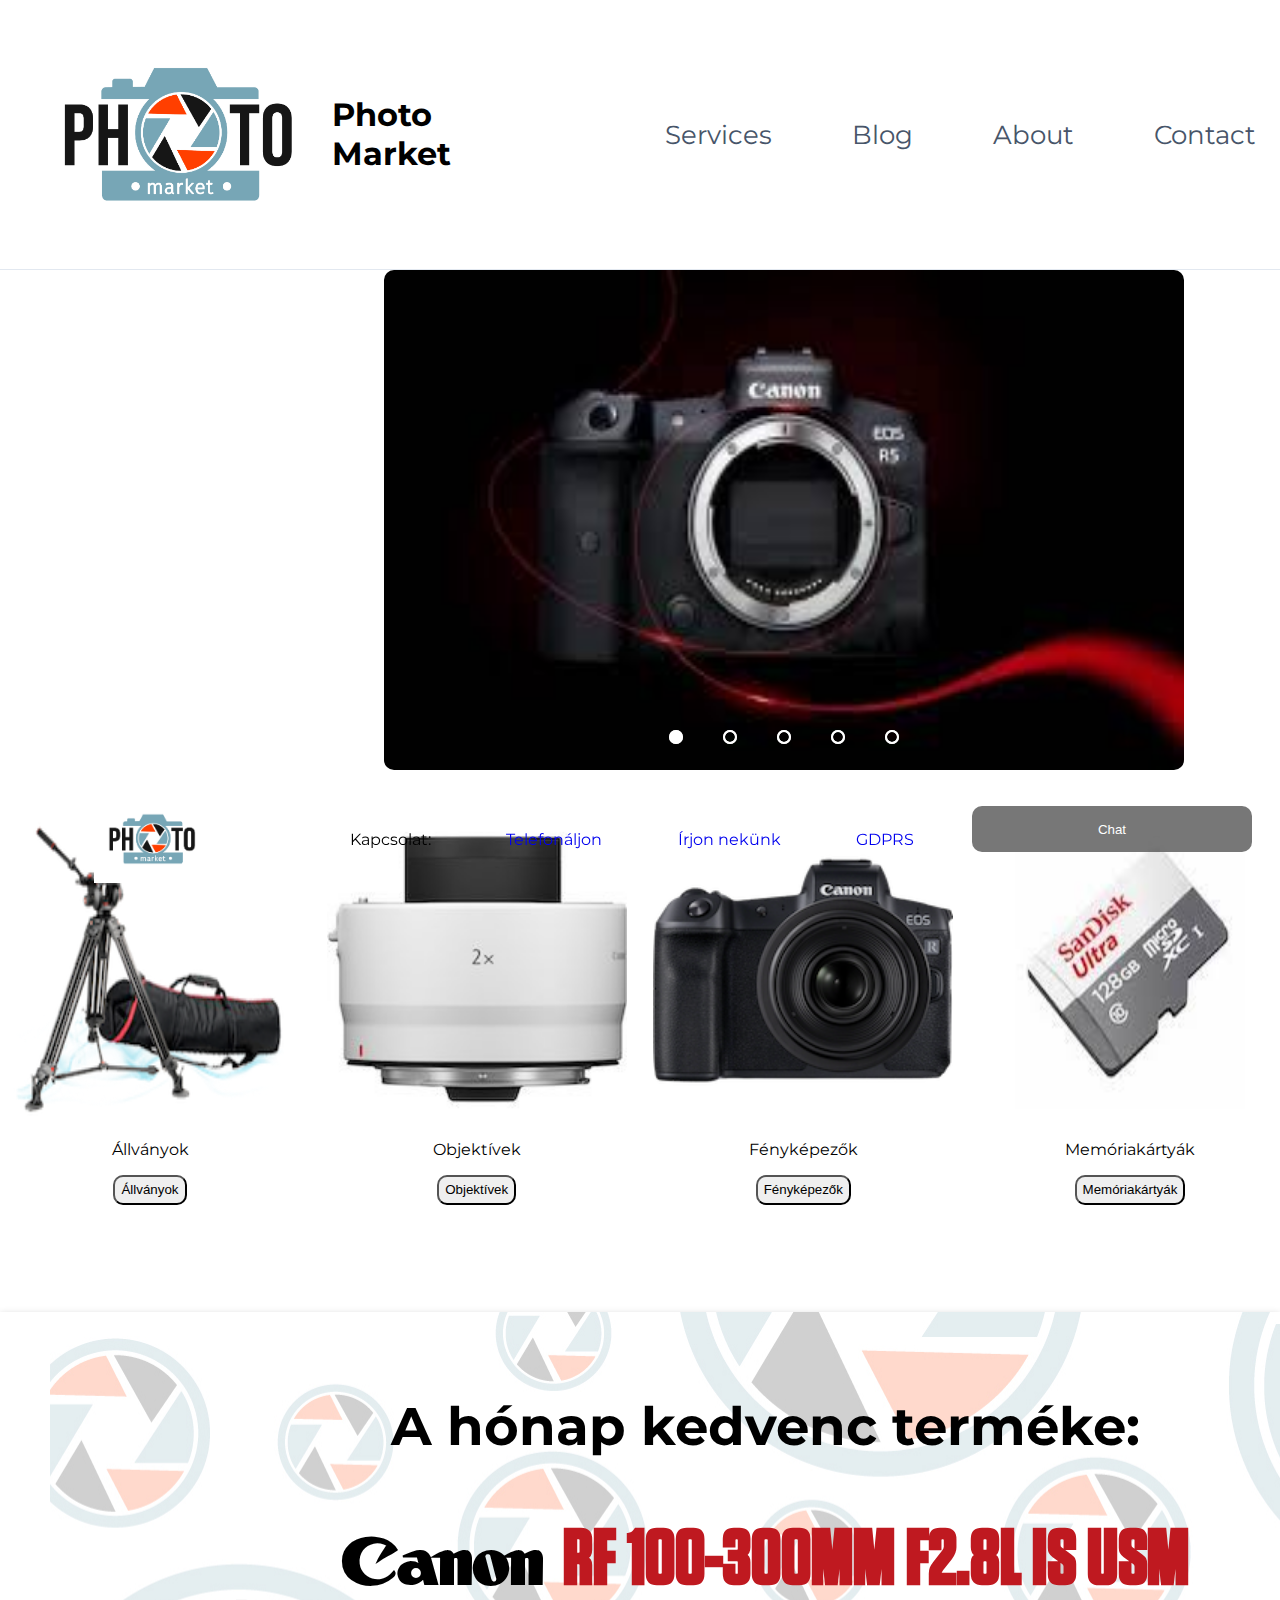
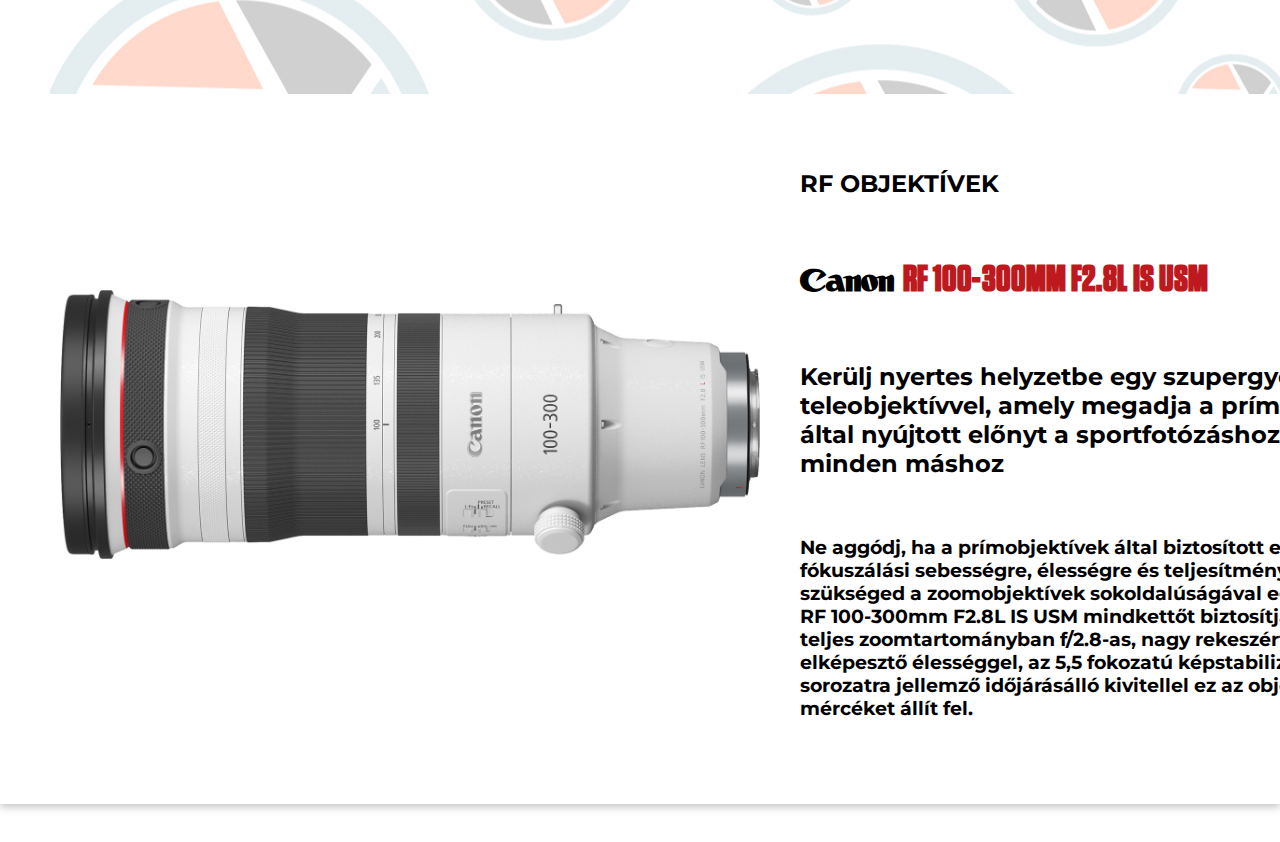
==== commit 8a6f3de2: "js" ====
--- a/index.html
+++ b/index.html
@@ -92,12 +92,9 @@
     </div>
   </div>
                                           <!-- Karesz-kategóriák -->
-  <div id="category_container">
-    <div class="category category1" onclick=""><button>Fényképezők</button></div>
-    <div class="category category2" onclick=""><button>Objektívek</button></div>
-    <div class="category category3" onclick=""><button>Állványok</button></div>
-    <div class="category category4" onclick=""><button>Memóriák</button></div>
-  </div>
+  <div id="kategoria" class="categorybox"></div>
+  <div id="itemek" class="itemekbox"></div>
+  <div id="reszletek" class="reszletekbox"></div>
 
   <!-- Viki -->
   <br><br><br>
--- a/index.css
+++ b/index.css
@@ -105,6 +105,10 @@
   -webkit-transition: all 0.3s ease-in-out;
   transition: all 0.3s ease-in-out;
   background-color: #101010;
+}
+
+.slider{
+  margin-left: 30%;
 }
 
 /* Viki */
@@ -188,10 +192,36 @@
 }
 
 /* Kattintható Kategóriák*/
-#category_container {
+.categorybox {
   display: flex;
   overflow-x: auto;
   white-space: nowrap;
+  flex-wrap: wrap;
+  justify-content: space-between;
+  padding-top: 50px;
+  
+}
+
+.itemekbox {
+  display: flex;
+  overflow-x: auto;
+  white-space: nowrap;
+  flex-wrap: wrap;
+  justify-content: space-between;
+  padding-top: 50px;
+  
+}
+
+.category_item{
+  display: block;
+  width: 300px;
+  text-align: center;
+}
+
+.category_item2{
+  display: block;
+  width: 300px;
+  text-align: center;
 }
 
 .category {
@@ -200,7 +230,6 @@
 }
 
 button {
-  width: 70%;
   height: 30px;
   border-radius: 10px;
 }
@@ -443,7 +472,6 @@
   height: 500px;
   border-radius: 10px;
   overflow: hidden;
-  margin-left: 30%;
 }
 
 .slides {
